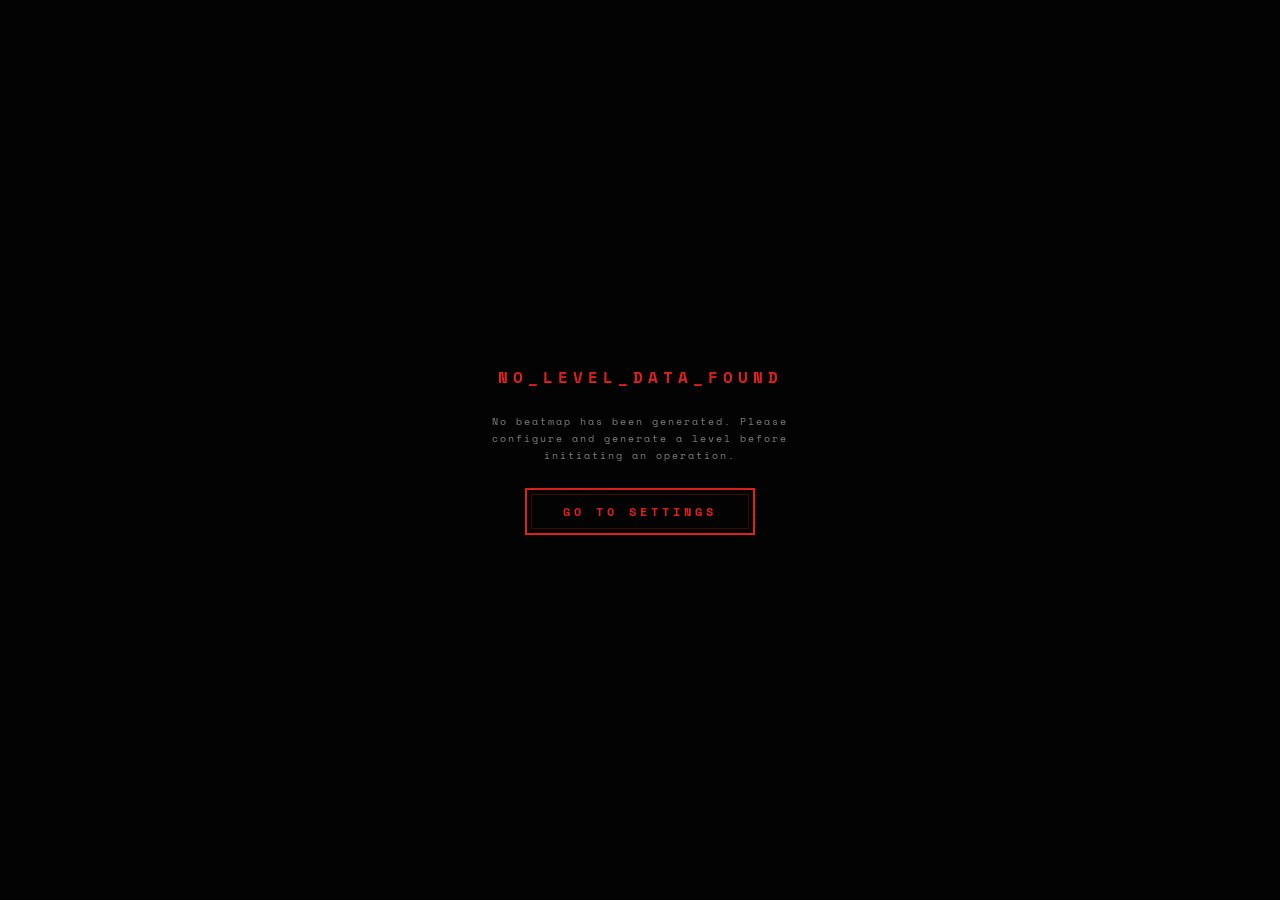
==== Twermove/titan_frontend/play.html @ 45fca47c "Add files via upload" ====
<!DOCTYPE html>
<html lang="en">
<head>
  <meta charset="UTF-8" />
  <meta name="viewport" content="width=device-width, initial-scale=1.0" />
  <title>Project Titan — Operation Active</title>
  <meta name="description" content="Project Titan: active operation. React to the incoming node sequence." />
  <link rel="stylesheet" href="static/style.css" />
  <style>
    /* ── Screen shake (CSS body animation) ── */
    @keyframes screenshake {
      0%,100% { transform: translate(0,0); }
      10%  { transform: translate(-5px, 2px);  }
      20%  { transform: translate( 4px,-4px);  }
      30%  { transform: translate(-4px, 3px);  }
      40%  { transform: translate( 5px,-2px);  }
      50%  { transform: translate(-3px, 4px);  }
      60%  { transform: translate( 4px,-3px);  }
      70%  { transform: translate(-3px, 2px);  }
      80%  { transform: translate( 3px,-4px);  }
      90%  { transform: translate(-2px, 3px);  }
    }
    body.shake { animation: screenshake 0.35s ease-out; }

    /* ── Red miss flash overlay ── */
    #missFlash {
      position: fixed; inset: 0; z-index: 9998;
      background: rgba(232,32,32,0);
      pointer-events: none;
      transition: background 0.04s linear;
    }
    #missFlash.active { background: rgba(232,32,32,0.52); }
  </style>
</head>
<body>

  <!-- ░░ GAME CANVAS ░░ -->
  <canvas id="gameCanvas" aria-label="Project Titan game canvas"></canvas>

  <!-- ░░ HUD OVERLAY ░░ -->
  <div class="hud" aria-hidden="true">
    <div class="hud-top">
      <span class="hud-timer" id="hudValue">VAL: --</span>
      <span class="hud-progress" id="hudProgress">0/0</span>
    </div>

    <!-- Balance Factor display -->
    <div class="hud-combo" id="hudBalance" style="opacity:1;">
      <div class="combo-num" id="balanceValue">0</div>
      <div class="combo-lbl">BALANCE FACTOR</div>
    </div>

    <!-- BFS Ping Cooldown -->
    <div class="hud-ping" id="hudPing" style="position: absolute; bottom: 80px; left: 28px; color: #fff; font-family: Space Mono; font-size: 10px; letter-spacing: 2px;">
      BFS PING: <span id="pingStatus" style="color: #00ff88;">READY [SPACE]</span>
    </div>
  </div>

  <!-- ░░ KEY INDICATORS ░░ -->
  <div class="hud-keys" aria-hidden="true">
    <div class="key-ind" id="key-a">A (ROTATE L)</div>
    <div class="key-ind" id="key-w" style="min-width:90px;">W (CLIMB)</div>
    <div class="key-ind" id="key-d">D (ROTATE R)</div>
  </div>

  <!-- ░░ VERDICT POP-UP ░░ -->
  <div id="verdictPopup" aria-live="assertive" aria-atomic="true"></div>

  <!-- ░░ NO-BEATMAP ERROR ░░ -->
  <div id="noBeatmap" role="alert">
    <h2>NO_LEVEL_DATA_FOUND</h2>
    <p>
      No beatmap has been generated. Please configure and generate a level
      before initiating an operation.
    </p>
    <a href="settings.html" class="btn" style="pointer-events:all;">GO TO SETTINGS</a>
  </div>

  <!-- ░░ RESULTS OVERLAY ░░ -->
  <div id="resultsOverlay" role="dialog" aria-modal="true" aria-label="Operation results">
    <div class="results-panel">

      <div class="result-status fail" id="resultStatus">SEQUENCE_FAILED</div>

      <div class="result-score-num" id="resultScore">0</div>
      <div class="result-score-lbl">OPERATION SCORE</div>

      <div class="result-stats">
        <div class="stat-box">
          <div class="stat-val" id="resultAccuracy">0%</div>
          <div class="stat-lbl">PATH ACCURACY</div>
        </div>
        <div class="stat-box">
          <div class="stat-val" id="resultHits">0</div>
          <div class="stat-lbl">NODES CLEARED</div>
        </div>
        <div class="stat-box">
          <div class="stat-val" id="resultMisses">0</div>
          <div class="stat-lbl">ERRORS</div>
        </div>
        <div class="stat-box">
          <div class="stat-val" id="resultCombo" style="color: #e82020; font-size: 14px;"></div>
          <div class="stat-lbl">DEATH CAUSE</div>
        </div>
      </div>

      <div class="result-actions">
        <button class="btn" id="retryBtn">RETRY</button>
        <a href="settings.html" class="btn btn-white btn-sm">RECONFIGURE</a>
        <a href="index.html"    class="btn btn-white btn-sm">MAIN TERMINAL</a>
      </div>

    </div>
  </div>

  <div id="missFlash" aria-hidden="true"></div>

  <script src="static/game.js"></script>
</body>
</html>
---- Twermove/titan_frontend/static/style.css ----
/*
 * style.css — Project Titan
 * Aesthetic: Vent Art / Glitch-Core / Brutalist
 */

@import url('https://fonts.googleapis.com/css2?family=Space+Mono:ital,wght@0,400;0,700;1,400&family=VT323&family=Orbitron:wght@400;700&family=Share+Tech+Mono&family=Major+Mono+Display&family=Courier+Prime:ital,wght@0,400;0,700;1,400&display=swap');

/* ── Emotion fonts (local) ── */

@font-face {
  font-family: 'MTO Getting Angry';
  src: url('MTO-Getting-Angry.ttf') format('truetype');
  font-weight: normal; font-style: normal; font-display: swap;
}

@font-face {
  font-family: 'Hundred Watt';
  src: url('TeddyUpdates_25.3.2019/000HundredWattiCiel-Regular.ttf') format('truetype');
  font-weight: normal; font-display: swap;
}
@font-face {
  font-family: 'Hundred Watt';
  src: url('TeddyUpdates_25.3.2019/000HundredWattiCiel-Bold.ttf') format('truetype');
  font-weight: bold; font-display: swap;
}

@font-face {
  font-family: 'MTO Grunge Sans';
  src: url('MTO Grunge Sans.ttf') format('truetype');
  font-weight: normal; font-display: swap;
}

/* Despair font — “scratched into a notebook in a panic” */
@font-face {
  font-family: 'Skippy Sharpi';
  src: url('TeddyUpdates_25.3.2019/000SkippySharpiCiel-Regular.ttf') format('truetype');
  font-weight: normal; font-style: normal; font-display: swap;
}

@font-face {
  font-family: 'Press Start 2P';
  src: url('[UEE] Press Start2P.ttf') format('truetype');
  font-weight: normal; font-display: swap;
}

@font-face {
  font-family: 'KillCrazy';
  src: url('[UEE] KillCrazy BB Regular .ttf') format('truetype');
  font-weight: normal; font-display: swap;
}

/* ════════════════════════════════════════════════
   DESIGN TOKENS
════════════════════════════════════════════════ */
:root {
  --bg:           #030303;
  --bg2:          #0c0c0c;
  --red:          #e82020;
  --red-bright:   #ff3535;
  --red-dim:      rgba(232, 32, 32, 0.12);
  --red-glow:     rgba(232, 32, 32, 0.45);
  --red-border:   rgba(232, 32, 32, 0.4);
  --white:        #f0f0f0;
  --white-dim:    rgba(240, 240, 240, 0.55);
  --orange:       #ff6b00;
  --blue:         #1a5fff;
  --green:        #00ff88;
  --yellow:       #ffe620;
  --font:           'Space Mono', 'Courier New', monospace;
  --font-angry:     'MTO Getting Angry', 'Space Mono', monospace;
  --font-envy:      'Hundred Watt', serif;
  --font-shame:     'MTO Grunge Sans', 'Space Mono', monospace;
  --font-despair:   'Skippy Sharpi', cursive, system-ui;
  --font-system:    'Press Start 2P', monospace;
  --font-rage:      'KillCrazy', sans-serif;
}

/* ════════════════════════════════════════════════
   GLOBAL RESET
════════════════════════════════════════════════ */
*, *::before, *::after {
  box-sizing: border-box;
  margin: 0;
  padding: 0;
}

html { height: 100%; scroll-behavior: smooth; }

body {
  background: var(--bg);
  color: var(--white);
  font-family: var(--font);
  height: 100%;
  overflow: hidden;
  -webkit-font-smoothing: antialiased;
}

/* Scrollable pages need this override */
body.scrollable { overflow-y: auto; }

/* ════════════════════════════════════════════════
   CRT SCAN LINE OVERLAY (always on top)
════════════════════════════════════════════════ */
body::after {
  content: '';
  position: fixed;
  inset: 0;
  z-index: 9000;
  pointer-events: none;
  background: repeating-linear-gradient(
    0deg,
    transparent 0px,
    transparent 2px,
    rgba(0, 0, 0, 0.07) 2px,
    rgba(0, 0, 0, 0.07) 4px
  );
}

/* ════════════════════════════════════════════════
   VENT ART BACKGROUND
════════════════════════════════════════════════ */
.vent-bg {
  position: fixed;
  inset: 0;
  pointer-events: none;
  z-index: 0;
  overflow: hidden;
}

/* Individual vent text spans — positioned + animated via JS */
.vt {
  position: absolute;
  /* font-family, font-size, letter-spacing set per-phrase by JS */
  line-height: 1.15;
  white-space: nowrap;
  color: var(--red);
  mix-blend-mode: difference;
  user-select: none;
  pointer-events: none;
  opacity: 0;                       /* starts invisible; JS drives fade */
  transition: opacity 0s;           /* overridden inline by JS timing  */
  will-change: opacity, transform;
}

/* ════════════════════════════════════════════════
   GLITCH ANIMATION
════════════════════════════════════════════════ */
@keyframes glitch-body {
  0%, 91%, 100% { transform: translate(0, 0) skew(0deg); }
  92%            { transform: translate(-4px, 1px) skew(-0.3deg); }
  93%            { transform: translate(4px, -1px) skew(0.3deg); }
  94%            { transform: translate(-2px, 2px); }
  95%            { transform: translate(0, 0); }
  97%            { transform: translate(3px, -2px) skew(-0.2deg); }
  98%            { transform: translate(-3px, 1px); }
  99%            { transform: translate(0, 0); }
}

@keyframes glitch-slice-a {
  0%, 91%, 100% { clip-path: inset(100% 0 0 0); opacity: 0; transform: translate(0); }
  92%  { clip-path: inset(20% 0 60% 0); transform: translate(-6px, 0); opacity: 0.9; }
  93%  { clip-path: inset(55% 0 30% 0); transform: translate(6px,  0); opacity: 0.8; }
  94%  { clip-path: inset(10% 0 80% 0); transform: translate(-4px, 0); opacity: 0.95; }
  95%  { clip-path: inset(100% 0 0 0);  opacity: 0; }
}

@keyframes glitch-slice-b {
  0%, 93%, 100% { clip-path: inset(100% 0 0 0); opacity: 0; transform: translate(0); }
  94%  { clip-path: inset(65% 0 10% 0); transform: translate(5px,  0); opacity: 0.7; color: #00ffff; }
  95%  { clip-path: inset(80% 0 5%  0); transform: translate(-5px, 0); opacity: 0.8; }
  96%  { clip-path: inset(100% 0 0 0); opacity: 0; }
}

.glitch {
  position: relative;
  display: inline-block;
  animation: glitch-body 9s infinite;
}

.glitch::before,
.glitch::after {
  content: attr(data-text);
  position: absolute;
  inset: 0;
  background: var(--bg);
  color: var(--red);
}

.glitch::before { animation: glitch-slice-a 9s infinite; }
.glitch::after  { animation: glitch-slice-b 9s infinite 0.15s; color: #00ffff; }

/* ════════════════════════════════════════════════
   BRUTALIST BUTTONS
════════════════════════════════════════════════ */
.btn {
  display: inline-flex;
  align-items: center;
  justify-content: center;
  padding: 13px 36px;
  background: transparent;
  color: var(--red);
  border: 2px solid var(--red);
  border-radius: 0;                /* strict brutalist — zero rounding */
  font-family: var(--font);
  font-size: 12px;
  font-weight: 700;
  letter-spacing: 4px;
  text-transform: uppercase;
  text-decoration: none;
  cursor: pointer;
  position: relative;
  transition: background 0s, color 0s, box-shadow 0.06s;
  user-select: none;
}

/* Inner inset border — brutalist detail */
.btn::before {
  content: '';
  position: absolute;
  inset: 4px;
  border: 1px solid currentColor;
  opacity: 0.25;
  pointer-events: none;
}

.btn:hover {
  background: var(--red);
  color: #000;
  box-shadow: 0 0 24px var(--red-glow), 0 0 50px var(--red-dim);
}

.btn:active { transform: translate(2px, 2px); box-shadow: none; }

.btn-white {
  color: var(--white);
  border-color: var(--white);
}
.btn-white:hover {
  background: var(--white);
  color: #000;
  box-shadow: 0 0 24px rgba(255,255,255,0.4);
}

.btn-sm {
  padding: 9px 22px;
  font-size: 10px;
  letter-spacing: 3px;
}

/* ════════════════════════════════════════════════
   ── INDEX PAGE ──────────────────────────────────
════════════════════════════════════════════════ */
.index-container {
  position: relative;
  z-index: 10;
  display: flex;
  flex-direction: column;
  align-items: center;
  justify-content: center;
  height: 100vh;
}

.index-eyebrow {
  font-size: 9px;
  letter-spacing: 9px;
  color: var(--red);
  opacity: 0.65;
  margin-bottom: 16px;
}

.index-title {
  font-size: clamp(52px, 9vw, 110px);
  font-weight: 700;
  letter-spacing: 14px;
  color: var(--white);
  text-shadow:
    0 0 20px var(--red-glow),
    0 0 60px var(--red-dim),
    0 0 120px rgba(232,32,32,0.06);
  line-height: 1;
  text-align: center;
}

.index-divider {
  width: min(440px, 90vw);
  height: 1px;
  background: linear-gradient(90deg, transparent, var(--red) 40%, var(--red) 60%, transparent);
  margin: 28px 0;
  opacity: 0.6;
}

.index-subtitle {
  font-size: 10px;
  letter-spacing: 5px;
  color: var(--red);
  opacity: 0.7;
  margin-bottom: 44px;
}

.btn-group {
  display: flex;
  gap: 18px;
  flex-wrap: wrap;
  justify-content: center;
}

.index-footer {
  position: fixed;
  bottom: 0;
  left: 0;
  right: 0;
  padding: 14px 28px;
  display: flex;
  justify-content: space-between;
  align-items: center;
  font-size: 8px;
  letter-spacing: 2.5px;
  color: rgba(232, 32, 32, 0.28);
  border-top: 1px solid rgba(232, 32, 32, 0.08);
  z-index: 10;
}

/* ════════════════════════════════════════════════
   ── SETTINGS PAGE ───────────────────────────────
════════════════════════════════════════════════ */
.settings-wrap {
  position: relative;
  z-index: 10;
  display: flex;
  flex-direction: column;
  align-items: center;
  justify-content: center;
  min-height: 100vh;
  padding: 48px 20px 80px;
}

.settings-panel {
  width: 100%;
  max-width: 620px;
  border: 1px solid var(--red-border);
  background: rgba(232, 32, 32, 0.025);
  padding: 44px 48px;
  position: relative;
}

.settings-panel::before {
  content: '';
  position: absolute;
  inset: 5px;
  border: 1px solid rgba(232, 32, 32, 0.12);
  pointer-events: none;
}

.settings-eyebrow {
  font-size: 8px;
  letter-spacing: 5px;
  color: var(--red);
  opacity: 0.5;
  margin-bottom: 8px;
}

.settings-title {
  font-size: 18px;
  letter-spacing: 6px;
  font-weight: 700;
  color: var(--white);
  margin-bottom: 36px;
  text-transform: uppercase;
}

.setting-row { margin-bottom: 30px; }

.setting-label {
  display: flex;
  justify-content: space-between;
  align-items: baseline;
  font-size: 10px;
  letter-spacing: 3px;
  color: var(--white-dim);
  text-transform: uppercase;
  margin-bottom: 10px;
}

.setting-val {
  font-size: 13px;
  font-weight: 700;
  color: var(--red);
}

.setting-desc {
  font-size: 8px;
  letter-spacing: 1.5px;
  color: rgba(240, 240, 240, 0.25);
  margin-top: 8px;
  line-height: 1.6;
}

/* Range slider — brutalist blade thumb */
input[type="range"] {
  -webkit-appearance: none;
  appearance: none;
  width: 100%;
  height: 2px;
  background: rgba(232,32,32,0.22);
  outline: none;
  cursor: pointer;
  border: none;
}
input[type="range"]::-webkit-slider-runnable-track {
  height: 2px;
  background: rgba(232,32,32,0.22);
  border-radius: 0;
}
input[type="range"]::-webkit-slider-thumb {
  -webkit-appearance: none;
  width: 4px;         /* narrow blade */
  height: 28px;       /* tall blade */
  background: var(--red);
  border-radius: 0;   /* zero: no softness */
  cursor: pointer;
  margin-top: -13px;  /* vertically center the blade on the thin track */
  transition: background 0.05s, box-shadow 0.05s;
}
input[type="range"]::-webkit-slider-thumb:hover {
  background: #000;
  box-shadow: 0 0 0 2px var(--red), 0 0 20px var(--red-glow);
}
input[type="range"]:focus::-webkit-slider-thumb {
  background: var(--white);
  box-shadow: 0 0 14px var(--red-glow);
}

/* ── Climax punch-in animation (“the jarring effect”) ── */
@keyframes climax-punch {
  0%   { opacity: 0; transform: scale(0.88); }
  7%   { opacity: 1; transform: scale(1.07); }
  16%  { transform: scale(0.97); }
  25%  { transform: scale(1.02); }
  100% { opacity: 1; transform: scale(1.00); }
}

.flash-phrase.climax-flash {
  animation: climax-punch 0.22s cubic-bezier(0.2, 0.6, 0.4, 1) forwards;
  transition: none !important; /* override JS-driven fade-in */
}

/* ── Backend status pulse (settings.html) ── */
@keyframes be-pulse {
  0%, 49% { opacity: 1;    }
  50%,100% { opacity: 0.1; }
}

#backendStatus.online  { color: #00ff00; animation: be-pulse 1.1s step-end infinite; }
#backendStatus.offline { color: var(--red); animation: none; }

/* Select */
select {
  width: 100%;
  background: transparent;
  border: 1px solid rgba(232, 32, 32, 0.4);
  color: var(--white);
  font-family: var(--font);
  font-size: 12px;
  padding: 11px 14px;
  letter-spacing: 2px;
  outline: none;
  cursor: pointer;
  -webkit-appearance: none;
  appearance: none;
  background-image: url("data:image/svg+xml,%3Csvg xmlns='http://www.w3.org/2000/svg' width='12' height='8' viewBox='0 0 12 8'%3E%3Cpath fill='%23e82020' d='M0 0l6 8 6-8z'/%3E%3C/svg%3E");
  background-repeat: no-repeat;
  background-position: right 14px center;
}
select:focus { border-color: var(--red); box-shadow: 0 0 12px var(--red-dim); }
select option { background: #0a0a0a; color: var(--white); }

/* Number input */
input[type="number"] {
  width: 100%;
  background: transparent;
  border: 1px solid rgba(232, 32, 32, 0.4);
  color: var(--white);
  font-family: var(--font);
  font-size: 12px;
  padding: 11px 14px;
  letter-spacing: 2px;
  outline: none;
}
input[type="number"]:focus { border-color: var(--red); box-shadow: 0 0 12px var(--red-dim); }
input[type="number"]::-webkit-inner-spin-button { display: none; }

.settings-hr {
  border: none;
  border-top: 1px solid rgba(232, 32, 32, 0.15);
  margin: 12px 0 30px;
}

.settings-actions {
  display: flex;
  gap: 14px;
  flex-wrap: wrap;
  margin-top: 36px;
}

/* Status bar */
.status-bar {
  position: fixed;
  bottom: 0;
  left: 0;
  right: 0;
  background: rgba(0,0,0,0.8);
  border-top: 1px solid rgba(232, 32, 32, 0.15);
  padding: 10px 28px;
  font-size: 9px;
  letter-spacing: 2px;
  color: rgba(232, 32, 32, 0.4);
  display: flex;
  justify-content: space-between;
  z-index: 50;
}

#statusMsg { color: var(--red); opacity: 0.7; }

/* ════════════════════════════════════════════════
   ── PLAY PAGE ───────────────────────────────────
════════════════════════════════════════════════ */
#gameCanvas {
  display: block;
  position: fixed;
  inset: 0;
  width: 100%;
  height: 100%;
  image-rendering: pixelated;
}

/* HUD — overlaid above canvas, pointer-events: none */
.hud {
  position: fixed;
  inset: 0;
  pointer-events: none;
  z-index: 100;
  display: flex;
  flex-direction: column;
}

.hud-top {
  display: flex;
  justify-content: space-between;
  padding: 14px 22px 0;
  font-size: 10px;
  letter-spacing: 3px;
  color: rgba(232, 32, 32, 0.55);
}

.hud-combo {
  position: absolute;
  top: 50%;
  left: 28px;
  transform: translateY(-50%);
  text-align: center;
  transition: opacity 0.3s;
}

.combo-num {
  font-size: 52px;
  font-weight: 700;
  color: var(--red);
  line-height: 1;
  text-shadow: 0 0 20px var(--red-glow);
}

.combo-lbl {
  font-size: 8px;
  letter-spacing: 3px;
  color: rgba(232,32,32,0.5);
  margin-top: 2px;
}

/* Key indicator row at bottom */
.hud-keys {
  position: fixed;
  bottom: 22px;
  left: 50%;
  transform: translateX(-50%);
  display: flex;
  gap: 10px;
  pointer-events: none;
  z-index: 110;
}

.key-ind {
  min-width: 54px;
  height: 38px;
  border: 2px solid rgba(232, 32, 32, 0.28);
  display: flex;
  align-items: center;
  justify-content: center;
  font-size: 10px;
  letter-spacing: 2px;
  color: rgba(232, 32, 32, 0.38);
  transition: border-color 0.08s, color 0.08s, box-shadow 0.08s;
  padding: 0 12px;
}

.key-ind.active {
  border-color: var(--red-bright);
  color: var(--red-bright);
  box-shadow: 0 0 18px var(--red-glow), inset 0 0 10px var(--red-dim);
}

/* Verdict pop-up */
#verdictPopup {
  position: fixed;
  top: 42%;
  left: 50%;
  transform: translate(-50%, -50%);
  font-size: 22px;
  font-weight: 700;
  letter-spacing: 7px;
  pointer-events: none;
  z-index: 200;
  opacity: 0;
  text-align: center;
  transition: opacity 0.05s;
}

/* No-beatmap error screen */
#noBeatmap {
  display: none;
  position: fixed;
  inset: 0;
  background: var(--bg);
  z-index: 600;
  flex-direction: column;
  align-items: center;
  justify-content: center;
  gap: 24px;
  text-align: center;
}

#noBeatmap h2 {
  font-size: 16px;
  letter-spacing: 5px;
  color: var(--red);
}

#noBeatmap p {
  font-size: 10px;
  letter-spacing: 2px;
  color: var(--white-dim);
  max-width: 360px;
  line-height: 1.7;
}

/* ════════════════════════════════════════════════
   RESULTS OVERLAY
════════════════════════════════════════════════ */
#resultsOverlay {
  display: none;
  position: fixed;
  inset: 0;
  background: rgba(0, 0, 0, 0.93);
  z-index: 500;
  flex-direction: column;
  align-items: center;
  justify-content: center;
}

.results-panel {
  border: 2px solid var(--red-border);
  padding: 52px 60px;
  max-width: 520px;
  width: 90%;
  position: relative;
  text-align: center;
  background: rgba(232,32,32,0.025);
}

.results-panel::before {
  content: '';
  position: absolute;
  inset: 7px;
  border: 1px solid rgba(232, 32, 32, 0.14);
  pointer-events: none;
}

.result-status {
  font-size: 14px;
  font-weight: 700;
  letter-spacing: 6px;
  margin-bottom: 28px;
  text-transform: uppercase;
}

.result-status.success { color: var(--green); text-shadow: 0 0 20px rgba(0,255,136,0.4); }
.result-status.fail    { color: var(--red);   text-shadow: 0 0 20px var(--red-glow); }

.result-score-num {
  font-size: 80px;
  font-weight: 700;
  color: var(--white);
  line-height: 1;
  margin-bottom: 4px;
  text-shadow: 0 0 30px var(--red-glow);
}

.result-score-lbl {
  font-size: 8px;
  letter-spacing: 5px;
  color: var(--red);
  opacity: 0.6;
  margin-bottom: 36px;
}

.result-stats {
  display: grid;
  grid-template-columns: repeat(4, 1fr);
  gap: 10px;
  margin-bottom: 40px;
}

.stat-box {
  border: 1px solid rgba(232,32,32,0.25);
  padding: 14px 8px;
}

.stat-val {
  font-size: 26px;
  font-weight: 700;
  color: var(--white);
  line-height: 1;
}

.stat-lbl {
  font-size: 7px;
  letter-spacing: 2px;
  color: var(--red);
  opacity: 0.6;
  margin-top: 6px;
}

.result-actions {
  display: flex;
  gap: 14px;
  justify-content: center;
  flex-wrap: wrap;
}

/* ════════════════════════════════════════════════
   UTILITY
════════════════════════════════════════════════ */
.sr-only {
  position: absolute;
  width: 1px; height: 1px;
  overflow: hidden;
  clip: rect(0,0,0,0);
}

/* Blinking cursor decoration */
@keyframes blink {
  50% { opacity: 0; }
}
.cursor::after {
  content: '█';
  animation: blink 1s step-end infinite;
  color: var(--red);
  margin-left: 2px;
}

/* Typewriter-style progress line at very top of page */
.top-line {
  position: fixed;
  top: 0;
  left: 0;
  height: 2px;
  background: var(--red);
  z-index: 8999;
  transition: width 0.3s;
  box-shadow: 0 0 8px var(--red-glow);
}
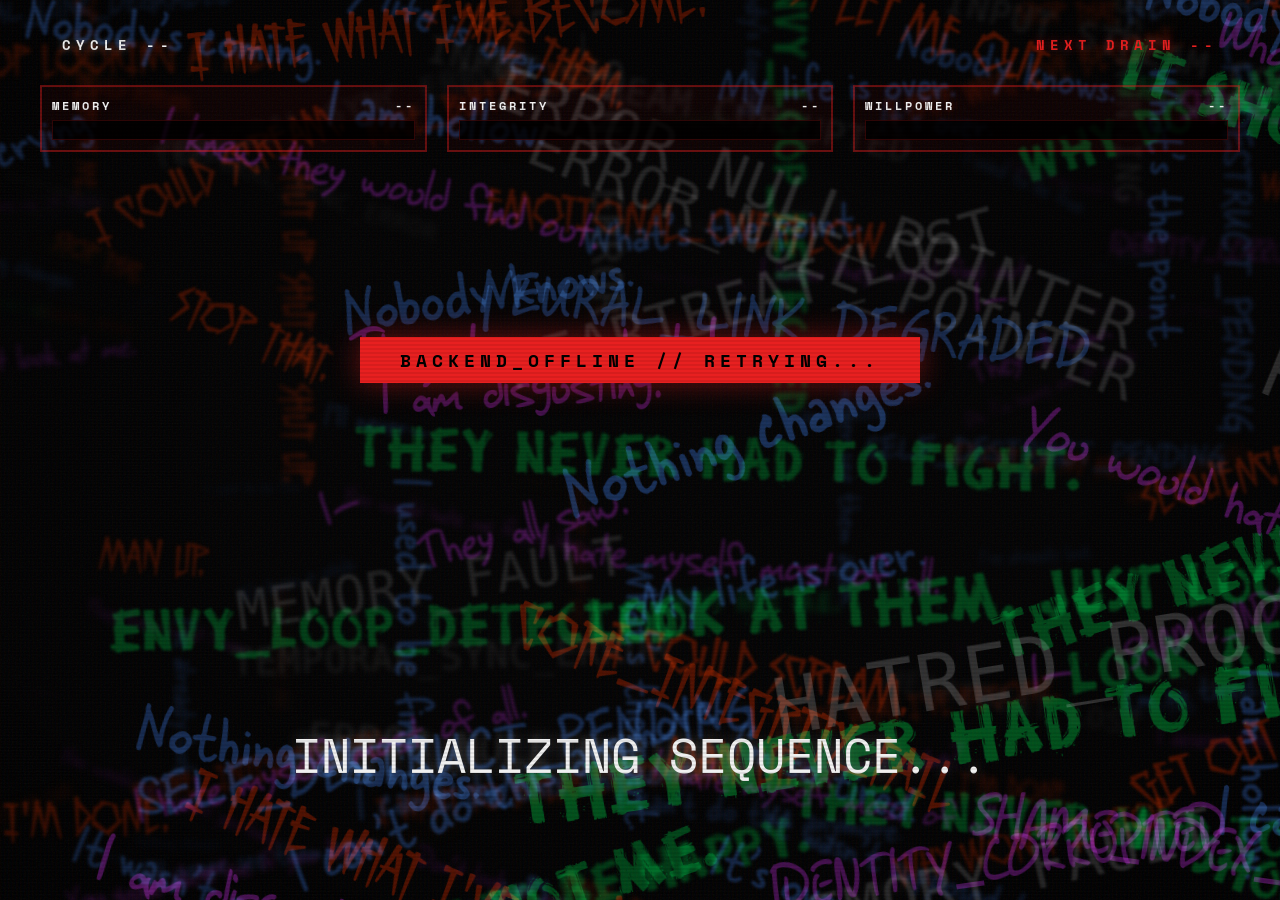
==== commit 36ddbd6e: "Add files via upload" ====
--- a/Twermove/titan_frontend/play.html
+++ b/Twermove/titan_frontend/play.html
@@ -1,120 +1,120 @@
 <!DOCTYPE html>
 <html lang="en">
 <head>
-  <meta charset="UTF-8" />
-  <meta name="viewport" content="width=device-width, initial-scale=1.0" />
-  <title>Project Titan — Operation Active</title>
-  <meta name="description" content="Project Titan: active operation. React to the incoming node sequence." />
+  <meta charset="UTF-8">
+  <meta name="viewport" content="width=device-width, initial-scale=1.0">
+  <title>Project Titan — TERMINAL ATTRITION</title>
   <link rel="stylesheet" href="static/style.css" />
-  <style>
-    /* ── Screen shake (CSS body animation) ── */
-    @keyframes screenshake {
-      0%,100% { transform: translate(0,0); }
-      10%  { transform: translate(-5px, 2px);  }
-      20%  { transform: translate( 4px,-4px);  }
-      30%  { transform: translate(-4px, 3px);  }
-      40%  { transform: translate( 5px,-2px);  }
-      50%  { transform: translate(-3px, 4px);  }
-      60%  { transform: translate( 4px,-3px);  }
-      70%  { transform: translate(-3px, 2px);  }
-      80%  { transform: translate( 3px,-4px);  }
-      90%  { transform: translate(-2px, 3px);  }
-    }
-    body.shake { animation: screenshake 0.35s ease-out; }
-
-    /* ── Red miss flash overlay ── */
-    #missFlash {
-      position: fixed; inset: 0; z-index: 9998;
-      background: rgba(232,32,32,0);
-      pointer-events: none;
-      transition: background 0.04s linear;
-    }
-    #missFlash.active { background: rgba(232,32,32,0.52); }
-  </style>
 </head>
 <body>
 
-  <!-- ░░ GAME CANVAS ░░ -->
-  <canvas id="gameCanvas" aria-label="Project Titan game canvas"></canvas>
+  <!-- Atmosphere Layers -->
+  <div class="vent-bg" id="ventBg" aria-hidden="true"></div>
+  <div class="vignette" aria-hidden="true"></div>
+  <div class="system-tear-slice" aria-hidden="true"></div>
+  
+  <svg style="display:none;" aria-hidden="true">
+    <filter id="titan-static" x="0%" y="0%" width="100%" height="100%">
+      <feTurbulence type="fractalNoise" baseFrequency="0.72" numOctaves="4" stitchTiles="stitch"/>
+    </filter>
+  </svg>
+  <div class="static-noise" aria-hidden="true"></div>
+  <div class="crt-scanlines" aria-hidden="true"></div>
+  <div id="chaos-container" aria-hidden="true"></div>
 
-  <!-- ░░ HUD OVERLAY ░░ -->
-  <div class="hud" aria-hidden="true">
+  <!-- Main Game UI -->
+  <div class="game-hud">
     <div class="hud-top">
-      <span class="hud-timer" id="hudValue">VAL: --</span>
-      <span class="hud-progress" id="hudProgress">0/0</span>
+      <div id="cycleLabel">CYCLE --</div>
+      <div id="drainLabel" class="drain-warning">NEXT DRAIN --</div>
     </div>
 
-    <!-- Balance Factor display -->
-    <div class="hud-combo" id="hudBalance" style="opacity:1;">
-      <div class="combo-num" id="balanceValue">0</div>
-      <div class="combo-lbl">BALANCE FACTOR</div>
+    <!-- Stats -->
+    <div class="stat-container">
+      <div class="stat-bar" id="bar-memory">
+        <div class="stat-header">
+          <span class="stat-label">MEMORY</span>
+          <span class="stat-readout">--</span>
+        </div>
+        <div class="stat-track">
+          <div class="stat-fill"></div>
+        </div>
+      </div>
+      
+      <div class="stat-bar" id="bar-integrity">
+        <div class="stat-header">
+          <span class="stat-label">INTEGRITY</span>
+          <span class="stat-readout">--</span>
+        </div>
+        <div class="stat-track">
+          <div class="stat-fill"></div>
+        </div>
+      </div>
+      
+      <div class="stat-bar" id="bar-willpower">
+        <div class="stat-header">
+          <span class="stat-label">WILLPOWER</span>
+          <span class="stat-readout">--</span>
+        </div>
+        <div class="stat-track">
+          <div class="stat-fill"></div>
+        </div>
+      </div>
     </div>
 
-    <!-- BFS Ping Cooldown -->
-    <div class="hud-ping" id="hudPing" style="position: absolute; bottom: 80px; left: 28px; color: #fff; font-family: Space Mono; font-size: 10px; letter-spacing: 2px;">
-      BFS PING: <span id="pingStatus" style="color: #00ff88;">READY [SPACE]</span>
+    <!-- Event Panel -->
+    <div id="eventPanel" class="event-panel">
+      <!-- Error banner for network failures -->
+      <div id="errorBanner" style="display: none;" class="error-banner"></div>
+      
+      <!-- Willpower Override Banner -->
+      <div id="overrideBanner" style="display: none;" class="override-banner">CHOICE_OVERRIDDEN // WILL_UNAVAILABLE</div>
+      
+      <div id="eventText" class="event-text">INITIALIZING SEQUENCE...</div>
+      <div id="choiceRow" class="choice-row">
+        <!-- Buttons injected by game.js -->
+      </div>
     </div>
   </div>
 
-  <!-- ░░ KEY INDICATORS ░░ -->
-  <div class="hud-keys" aria-hidden="true">
-    <div class="key-ind" id="key-a">A (ROTATE L)</div>
-    <div class="key-ind" id="key-w" style="min-width:90px;">W (CLIMB)</div>
-    <div class="key-ind" id="key-d">D (ROTATE R)</div>
-  </div>
-
-  <!-- ░░ VERDICT POP-UP ░░ -->
-  <div id="verdictPopup" aria-live="assertive" aria-atomic="true"></div>
-
-  <!-- ░░ NO-BEATMAP ERROR ░░ -->
-  <div id="noBeatmap" role="alert">
-    <h2>NO_LEVEL_DATA_FOUND</h2>
-    <p>
-      No beatmap has been generated. Please configure and generate a level
-      before initiating an operation.
-    </p>
-    <a href="settings.html" class="btn" style="pointer-events:all;">GO TO SETTINGS</a>
-  </div>
-
-  <!-- ░░ RESULTS OVERLAY ░░ -->
-  <div id="resultsOverlay" role="dialog" aria-modal="true" aria-label="Operation results">
+  <!-- Results Overlay (Repurposed) -->
+  <div id="resultsOverlay">
     <div class="results-panel">
-
-      <div class="result-status fail" id="resultStatus">SEQUENCE_FAILED</div>
-
-      <div class="result-score-num" id="resultScore">0</div>
-      <div class="result-score-lbl">OPERATION SCORE</div>
+      <div id="resultStatus" class="result-status">SYSTEM COLLAPSE</div>
+      
+      <div class="result-score-lbl">CYCLES SURVIVED</div>
+      <div id="resultScore" class="result-score-num">--</div>
+      <div id="resultBest" class="result-score-lbl" style="margin-top: -30px; margin-bottom: 30px;">BEST: --</div>
+      
+      <div class="result-score-lbl">CAUSE OF FAILURE</div>
+      <div id="resultCause" class="result-cause" style="color:var(--red); font-size:14px; font-weight:700; margin-top:-20px; margin-bottom:30px;">--</div>
 
       <div class="result-stats">
-        <div class="stat-box">
-          <div class="stat-val" id="resultAccuracy">0%</div>
-          <div class="stat-lbl">PATH ACCURACY</div>
-        </div>
-        <div class="stat-box">
-          <div class="stat-val" id="resultHits">0</div>
-          <div class="stat-lbl">NODES CLEARED</div>
-        </div>
-        <div class="stat-box">
-          <div class="stat-val" id="resultMisses">0</div>
-          <div class="stat-lbl">ERRORS</div>
-        </div>
-        <div class="stat-box">
-          <div class="stat-val" id="resultCombo" style="color: #e82020; font-size: 14px;"></div>
-          <div class="stat-lbl">DEATH CAUSE</div>
-        </div>
+        <div class="stat-box"><div class="stat-val" id="finalMem">--</div><div class="stat-lbl">MEM</div></div>
+        <div class="stat-box"><div class="stat-val" id="finalInt">--</div><div class="stat-lbl">INT</div></div>
+        <div class="stat-box"><div class="stat-val" id="finalWill">--</div><div class="stat-lbl">WILL</div></div>
       </div>
 
       <div class="result-actions">
-        <button class="btn" id="retryBtn">RETRY</button>
-        <a href="settings.html" class="btn btn-white btn-sm">RECONFIGURE</a>
-        <a href="index.html"    class="btn btn-white btn-sm">MAIN TERMINAL</a>
+        <button class="btn btn-white" id="btnRetry">REBOOT_SEQUENCE</button>
+        <button class="btn" id="btnMenu">MAIN_TERMINAL</button>
       </div>
-
     </div>
   </div>
 
-  <div id="missFlash" aria-hidden="true"></div>
-
-  <script src="static/game.js"></script>
+  <script src="static/atmosphere.js"></script>
+  <script type="module">
+    import { TerminalGame } from './static/game.js';
+    TerminalGame.init();
+    
+    document.getElementById('btnRetry').addEventListener('click', () => {
+      sessionStorage.removeItem('titan_run_id');
+      window.location.reload();
+    });
+    
+    document.getElementById('btnMenu').addEventListener('click', () => {
+      window.location.href = '/';
+    });
+  </script>
 </body>
 </html>
--- a/Twermove/titan_frontend/static/style.css
+++ b/Twermove/titan_frontend/static/style.css
@@ -1,780 +1,1313 @@
-/*
- * style.css — Project Titan
- * Aesthetic: Vent Art / Glitch-Core / Brutalist
- */
-
-@import url('https://fonts.googleapis.com/css2?family=Space+Mono:ital,wght@0,400;0,700;1,400&family=VT323&family=Orbitron:wght@400;700&family=Share+Tech+Mono&family=Major+Mono+Display&family=Courier+Prime:ital,wght@0,400;0,700;1,400&display=swap');
-
-/* ── Emotion fonts (local) ── */
-
-@font-face {
-  font-family: 'MTO Getting Angry';
-  src: url('MTO-Getting-Angry.ttf') format('truetype');
-  font-weight: normal; font-style: normal; font-display: swap;
-}
-
-@font-face {
-  font-family: 'Hundred Watt';
-  src: url('TeddyUpdates_25.3.2019/000HundredWattiCiel-Regular.ttf') format('truetype');
-  font-weight: normal; font-display: swap;
-}
-@font-face {
-  font-family: 'Hundred Watt';
-  src: url('TeddyUpdates_25.3.2019/000HundredWattiCiel-Bold.ttf') format('truetype');
-  font-weight: bold; font-display: swap;
-}
-
-@font-face {
-  font-family: 'MTO Grunge Sans';
-  src: url('MTO Grunge Sans.ttf') format('truetype');
-  font-weight: normal; font-display: swap;
-}
-
-/* Despair font — “scratched into a notebook in a panic” */
-@font-face {
-  font-family: 'Skippy Sharpi';
-  src: url('TeddyUpdates_25.3.2019/000SkippySharpiCiel-Regular.ttf') format('truetype');
-  font-weight: normal; font-style: normal; font-display: swap;
-}
-
-@font-face {
-  font-family: 'Press Start 2P';
-  src: url('[UEE] Press Start2P.ttf') format('truetype');
-  font-weight: normal; font-display: swap;
-}
-
-@font-face {
-  font-family: 'KillCrazy';
-  src: url('[UEE] KillCrazy BB Regular .ttf') format('truetype');
-  font-weight: normal; font-display: swap;
-}
-
-/* ════════════════════════════════════════════════
-   DESIGN TOKENS
-════════════════════════════════════════════════ */
-:root {
-  --bg:           #030303;
-  --bg2:          #0c0c0c;
-  --red:          #e82020;
-  --red-bright:   #ff3535;
-  --red-dim:      rgba(232, 32, 32, 0.12);
-  --red-glow:     rgba(232, 32, 32, 0.45);
-  --red-border:   rgba(232, 32, 32, 0.4);
-  --white:        #f0f0f0;
-  --white-dim:    rgba(240, 240, 240, 0.55);
-  --orange:       #ff6b00;
-  --blue:         #1a5fff;
-  --green:        #00ff88;
-  --yellow:       #ffe620;
-  --font:           'Space Mono', 'Courier New', monospace;
-  --font-angry:     'MTO Getting Angry', 'Space Mono', monospace;
-  --font-envy:      'Hundred Watt', serif;
-  --font-shame:     'MTO Grunge Sans', 'Space Mono', monospace;
-  --font-despair:   'Skippy Sharpi', cursive, system-ui;
-  --font-system:    'Press Start 2P', monospace;
-  --font-rage:      'KillCrazy', sans-serif;
-}
-
-/* ════════════════════════════════════════════════
-   GLOBAL RESET
-════════════════════════════════════════════════ */
-*, *::before, *::after {
-  box-sizing: border-box;
-  margin: 0;
-  padding: 0;
-}
-
-html { height: 100%; scroll-behavior: smooth; }
-
-body {
-  background: var(--bg);
-  color: var(--white);
-  font-family: var(--font);
-  height: 100%;
-  overflow: hidden;
-  -webkit-font-smoothing: antialiased;
-}
-
-/* Scrollable pages need this override */
-body.scrollable { overflow-y: auto; }
-
-/* ════════════════════════════════════════════════
-   CRT SCAN LINE OVERLAY (always on top)
-════════════════════════════════════════════════ */
-body::after {
-  content: '';
-  position: fixed;
-  inset: 0;
-  z-index: 9000;
-  pointer-events: none;
-  background: repeating-linear-gradient(
-    0deg,
-    transparent 0px,
-    transparent 2px,
-    rgba(0, 0, 0, 0.07) 2px,
-    rgba(0, 0, 0, 0.07) 4px
-  );
-}
-
-/* ════════════════════════════════════════════════
-   VENT ART BACKGROUND
-════════════════════════════════════════════════ */
-.vent-bg {
-  position: fixed;
-  inset: 0;
-  pointer-events: none;
-  z-index: 0;
-  overflow: hidden;
-}
-
-/* Individual vent text spans — positioned + animated via JS */
-.vt {
-  position: absolute;
-  /* font-family, font-size, letter-spacing set per-phrase by JS */
-  line-height: 1.15;
-  white-space: nowrap;
-  color: var(--red);
-  mix-blend-mode: difference;
-  user-select: none;
-  pointer-events: none;
-  opacity: 0;                       /* starts invisible; JS drives fade */
-  transition: opacity 0s;           /* overridden inline by JS timing  */
-  will-change: opacity, transform;
-}
-
-/* ════════════════════════════════════════════════
-   GLITCH ANIMATION
-════════════════════════════════════════════════ */
-@keyframes glitch-body {
-  0%, 91%, 100% { transform: translate(0, 0) skew(0deg); }
-  92%            { transform: translate(-4px, 1px) skew(-0.3deg); }
-  93%            { transform: translate(4px, -1px) skew(0.3deg); }
-  94%            { transform: translate(-2px, 2px); }
-  95%            { transform: translate(0, 0); }
-  97%            { transform: translate(3px, -2px) skew(-0.2deg); }
-  98%            { transform: translate(-3px, 1px); }
-  99%            { transform: translate(0, 0); }
-}
-
-@keyframes glitch-slice-a {
-  0%, 91%, 100% { clip-path: inset(100% 0 0 0); opacity: 0; transform: translate(0); }
-  92%  { clip-path: inset(20% 0 60% 0); transform: translate(-6px, 0); opacity: 0.9; }
-  93%  { clip-path: inset(55% 0 30% 0); transform: translate(6px,  0); opacity: 0.8; }
-  94%  { clip-path: inset(10% 0 80% 0); transform: translate(-4px, 0); opacity: 0.95; }
-  95%  { clip-path: inset(100% 0 0 0);  opacity: 0; }
-}
-
-@keyframes glitch-slice-b {
-  0%, 93%, 100% { clip-path: inset(100% 0 0 0); opacity: 0; transform: translate(0); }
-  94%  { clip-path: inset(65% 0 10% 0); transform: translate(5px,  0); opacity: 0.7; color: #00ffff; }
-  95%  { clip-path: inset(80% 0 5%  0); transform: translate(-5px, 0); opacity: 0.8; }
-  96%  { clip-path: inset(100% 0 0 0); opacity: 0; }
-}
-
-.glitch {
-  position: relative;
-  display: inline-block;
-  animation: glitch-body 9s infinite;
-}
-
-.glitch::before,
-.glitch::after {
-  content: attr(data-text);
-  position: absolute;
-  inset: 0;
-  background: var(--bg);
-  color: var(--red);
-}
-
-.glitch::before { animation: glitch-slice-a 9s infinite; }
-.glitch::after  { animation: glitch-slice-b 9s infinite 0.15s; color: #00ffff; }
-
-/* ════════════════════════════════════════════════
-   BRUTALIST BUTTONS
-════════════════════════════════════════════════ */
-.btn {
-  display: inline-flex;
-  align-items: center;
-  justify-content: center;
-  padding: 13px 36px;
-  background: transparent;
-  color: var(--red);
-  border: 2px solid var(--red);
-  border-radius: 0;                /* strict brutalist — zero rounding */
-  font-family: var(--font);
-  font-size: 12px;
-  font-weight: 700;
-  letter-spacing: 4px;
-  text-transform: uppercase;
-  text-decoration: none;
-  cursor: pointer;
-  position: relative;
-  transition: background 0s, color 0s, box-shadow 0.06s;
-  user-select: none;
-}
-
-/* Inner inset border — brutalist detail */
-.btn::before {
-  content: '';
-  position: absolute;
-  inset: 4px;
-  border: 1px solid currentColor;
-  opacity: 0.25;
-  pointer-events: none;
-}
-
-.btn:hover {
-  background: var(--red);
-  color: #000;
-  box-shadow: 0 0 24px var(--red-glow), 0 0 50px var(--red-dim);
-}
-
-.btn:active { transform: translate(2px, 2px); box-shadow: none; }
-
-.btn-white {
-  color: var(--white);
-  border-color: var(--white);
-}
-.btn-white:hover {
-  background: var(--white);
-  color: #000;
-  box-shadow: 0 0 24px rgba(255,255,255,0.4);
-}
-
-.btn-sm {
-  padding: 9px 22px;
-  font-size: 10px;
-  letter-spacing: 3px;
-}
-
-/* ════════════════════════════════════════════════
-   ── INDEX PAGE ──────────────────────────────────
-════════════════════════════════════════════════ */
-.index-container {
-  position: relative;
-  z-index: 10;
-  display: flex;
-  flex-direction: column;
-  align-items: center;
-  justify-content: center;
-  height: 100vh;
-}
-
-.index-eyebrow {
-  font-size: 9px;
-  letter-spacing: 9px;
-  color: var(--red);
-  opacity: 0.65;
-  margin-bottom: 16px;
-}
-
-.index-title {
-  font-size: clamp(52px, 9vw, 110px);
-  font-weight: 700;
-  letter-spacing: 14px;
-  color: var(--white);
-  text-shadow:
-    0 0 20px var(--red-glow),
-    0 0 60px var(--red-dim),
-    0 0 120px rgba(232,32,32,0.06);
-  line-height: 1;
-  text-align: center;
-}
-
-.index-divider {
-  width: min(440px, 90vw);
-  height: 1px;
-  background: linear-gradient(90deg, transparent, var(--red) 40%, var(--red) 60%, transparent);
-  margin: 28px 0;
-  opacity: 0.6;
-}
-
-.index-subtitle {
-  font-size: 10px;
-  letter-spacing: 5px;
-  color: var(--red);
-  opacity: 0.7;
-  margin-bottom: 44px;
-}
-
-.btn-group {
-  display: flex;
-  gap: 18px;
-  flex-wrap: wrap;
-  justify-content: center;
-}
-
-.index-footer {
-  position: fixed;
-  bottom: 0;
-  left: 0;
-  right: 0;
-  padding: 14px 28px;
-  display: flex;
-  justify-content: space-between;
-  align-items: center;
-  font-size: 8px;
-  letter-spacing: 2.5px;
-  color: rgba(232, 32, 32, 0.28);
-  border-top: 1px solid rgba(232, 32, 32, 0.08);
-  z-index: 10;
-}
-
-/* ════════════════════════════════════════════════
-   ── SETTINGS PAGE ───────────────────────────────
-════════════════════════════════════════════════ */
-.settings-wrap {
-  position: relative;
-  z-index: 10;
-  display: flex;
-  flex-direction: column;
-  align-items: center;
-  justify-content: center;
-  min-height: 100vh;
-  padding: 48px 20px 80px;
-}
-
-.settings-panel {
-  width: 100%;
-  max-width: 620px;
-  border: 1px solid var(--red-border);
-  background: rgba(232, 32, 32, 0.025);
-  padding: 44px 48px;
-  position: relative;
-}
-
-.settings-panel::before {
-  content: '';
-  position: absolute;
-  inset: 5px;
-  border: 1px solid rgba(232, 32, 32, 0.12);
-  pointer-events: none;
-}
-
-.settings-eyebrow {
-  font-size: 8px;
-  letter-spacing: 5px;
-  color: var(--red);
-  opacity: 0.5;
-  margin-bottom: 8px;
-}
-
-.settings-title {
-  font-size: 18px;
-  letter-spacing: 6px;
-  font-weight: 700;
-  color: var(--white);
-  margin-bottom: 36px;
-  text-transform: uppercase;
-}
-
-.setting-row { margin-bottom: 30px; }
-
-.setting-label {
-  display: flex;
-  justify-content: space-between;
-  align-items: baseline;
-  font-size: 10px;
-  letter-spacing: 3px;
-  color: var(--white-dim);
-  text-transform: uppercase;
-  margin-bottom: 10px;
-}
-
-.setting-val {
-  font-size: 13px;
-  font-weight: 700;
-  color: var(--red);
-}
-
-.setting-desc {
-  font-size: 8px;
-  letter-spacing: 1.5px;
-  color: rgba(240, 240, 240, 0.25);
-  margin-top: 8px;
-  line-height: 1.6;
-}
-
-/* Range slider — brutalist blade thumb */
-input[type="range"] {
-  -webkit-appearance: none;
-  appearance: none;
-  width: 100%;
-  height: 2px;
-  background: rgba(232,32,32,0.22);
-  outline: none;
-  cursor: pointer;
-  border: none;
-}
-input[type="range"]::-webkit-slider-runnable-track {
-  height: 2px;
-  background: rgba(232,32,32,0.22);
-  border-radius: 0;
-}
-input[type="range"]::-webkit-slider-thumb {
-  -webkit-appearance: none;
-  width: 4px;         /* narrow blade */
-  height: 28px;       /* tall blade */
-  background: var(--red);
-  border-radius: 0;   /* zero: no softness */
-  cursor: pointer;
-  margin-top: -13px;  /* vertically center the blade on the thin track */
-  transition: background 0.05s, box-shadow 0.05s;
-}
-input[type="range"]::-webkit-slider-thumb:hover {
-  background: #000;
-  box-shadow: 0 0 0 2px var(--red), 0 0 20px var(--red-glow);
-}
-input[type="range"]:focus::-webkit-slider-thumb {
-  background: var(--white);
-  box-shadow: 0 0 14px var(--red-glow);
-}
-
-/* ── Climax punch-in animation (“the jarring effect”) ── */
-@keyframes climax-punch {
-  0%   { opacity: 0; transform: scale(0.88); }
-  7%   { opacity: 1; transform: scale(1.07); }
-  16%  { transform: scale(0.97); }
-  25%  { transform: scale(1.02); }
-  100% { opacity: 1; transform: scale(1.00); }
-}
-
-.flash-phrase.climax-flash {
-  animation: climax-punch 0.22s cubic-bezier(0.2, 0.6, 0.4, 1) forwards;
-  transition: none !important; /* override JS-driven fade-in */
-}
-
-/* ── Backend status pulse (settings.html) ── */
-@keyframes be-pulse {
-  0%, 49% { opacity: 1;    }
-  50%,100% { opacity: 0.1; }
-}
-
-#backendStatus.online  { color: #00ff00; animation: be-pulse 1.1s step-end infinite; }
-#backendStatus.offline { color: var(--red); animation: none; }
-
-/* Select */
-select {
-  width: 100%;
-  background: transparent;
-  border: 1px solid rgba(232, 32, 32, 0.4);
-  color: var(--white);
-  font-family: var(--font);
-  font-size: 12px;
-  padding: 11px 14px;
-  letter-spacing: 2px;
-  outline: none;
-  cursor: pointer;
-  -webkit-appearance: none;
-  appearance: none;
-  background-image: url("data:image/svg+xml,%3Csvg xmlns='http://www.w3.org/2000/svg' width='12' height='8' viewBox='0 0 12 8'%3E%3Cpath fill='%23e82020' d='M0 0l6 8 6-8z'/%3E%3C/svg%3E");
-  background-repeat: no-repeat;
-  background-position: right 14px center;
-}
-select:focus { border-color: var(--red); box-shadow: 0 0 12px var(--red-dim); }
-select option { background: #0a0a0a; color: var(--white); }
-
-/* Number input */
-input[type="number"] {
-  width: 100%;
-  background: transparent;
-  border: 1px solid rgba(232, 32, 32, 0.4);
-  color: var(--white);
-  font-family: var(--font);
-  font-size: 12px;
-  padding: 11px 14px;
-  letter-spacing: 2px;
-  outline: none;
-}
-input[type="number"]:focus { border-color: var(--red); box-shadow: 0 0 12px var(--red-dim); }
-input[type="number"]::-webkit-inner-spin-button { display: none; }
-
-.settings-hr {
-  border: none;
-  border-top: 1px solid rgba(232, 32, 32, 0.15);
-  margin: 12px 0 30px;
-}
-
-.settings-actions {
-  display: flex;
-  gap: 14px;
-  flex-wrap: wrap;
-  margin-top: 36px;
-}
-
-/* Status bar */
-.status-bar {
-  position: fixed;
-  bottom: 0;
-  left: 0;
-  right: 0;
-  background: rgba(0,0,0,0.8);
-  border-top: 1px solid rgba(232, 32, 32, 0.15);
-  padding: 10px 28px;
-  font-size: 9px;
-  letter-spacing: 2px;
-  color: rgba(232, 32, 32, 0.4);
-  display: flex;
-  justify-content: space-between;
-  z-index: 50;
-}
-
-#statusMsg { color: var(--red); opacity: 0.7; }
-
-/* ════════════════════════════════════════════════
-   ── PLAY PAGE ───────────────────────────────────
-════════════════════════════════════════════════ */
-#gameCanvas {
-  display: block;
-  position: fixed;
-  inset: 0;
-  width: 100%;
-  height: 100%;
-  image-rendering: pixelated;
-}
-
-/* HUD — overlaid above canvas, pointer-events: none */
-.hud {
-  position: fixed;
-  inset: 0;
-  pointer-events: none;
-  z-index: 100;
-  display: flex;
-  flex-direction: column;
-}
-
-.hud-top {
-  display: flex;
-  justify-content: space-between;
-  padding: 14px 22px 0;
-  font-size: 10px;
-  letter-spacing: 3px;
-  color: rgba(232, 32, 32, 0.55);
-}
-
-.hud-combo {
-  position: absolute;
-  top: 50%;
-  left: 28px;
-  transform: translateY(-50%);
-  text-align: center;
-  transition: opacity 0.3s;
-}
-
-.combo-num {
-  font-size: 52px;
-  font-weight: 700;
-  color: var(--red);
-  line-height: 1;
-  text-shadow: 0 0 20px var(--red-glow);
-}
-
-.combo-lbl {
-  font-size: 8px;
-  letter-spacing: 3px;
-  color: rgba(232,32,32,0.5);
-  margin-top: 2px;
-}
-
-/* Key indicator row at bottom */
-.hud-keys {
-  position: fixed;
-  bottom: 22px;
-  left: 50%;
-  transform: translateX(-50%);
-  display: flex;
-  gap: 10px;
-  pointer-events: none;
-  z-index: 110;
-}
-
-.key-ind {
-  min-width: 54px;
-  height: 38px;
-  border: 2px solid rgba(232, 32, 32, 0.28);
-  display: flex;
-  align-items: center;
-  justify-content: center;
-  font-size: 10px;
-  letter-spacing: 2px;
-  color: rgba(232, 32, 32, 0.38);
-  transition: border-color 0.08s, color 0.08s, box-shadow 0.08s;
-  padding: 0 12px;
-}
-
-.key-ind.active {
-  border-color: var(--red-bright);
-  color: var(--red-bright);
-  box-shadow: 0 0 18px var(--red-glow), inset 0 0 10px var(--red-dim);
-}
-
-/* Verdict pop-up */
-#verdictPopup {
-  position: fixed;
-  top: 42%;
-  left: 50%;
-  transform: translate(-50%, -50%);
-  font-size: 22px;
-  font-weight: 700;
-  letter-spacing: 7px;
-  pointer-events: none;
-  z-index: 200;
-  opacity: 0;
-  text-align: center;
-  transition: opacity 0.05s;
-}
-
-/* No-beatmap error screen */
-#noBeatmap {
-  display: none;
-  position: fixed;
-  inset: 0;
-  background: var(--bg);
-  z-index: 600;
-  flex-direction: column;
-  align-items: center;
-  justify-content: center;
-  gap: 24px;
-  text-align: center;
-}
-
-#noBeatmap h2 {
-  font-size: 16px;
-  letter-spacing: 5px;
-  color: var(--red);
-}
-
-#noBeatmap p {
-  font-size: 10px;
-  letter-spacing: 2px;
-  color: var(--white-dim);
-  max-width: 360px;
-  line-height: 1.7;
-}
-
-/* ════════════════════════════════════════════════
-   RESULTS OVERLAY
-════════════════════════════════════════════════ */
-#resultsOverlay {
-  display: none;
-  position: fixed;
-  inset: 0;
-  background: rgba(0, 0, 0, 0.93);
-  z-index: 500;
-  flex-direction: column;
-  align-items: center;
-  justify-content: center;
-}
-
-.results-panel {
-  border: 2px solid var(--red-border);
-  padding: 52px 60px;
-  max-width: 520px;
-  width: 90%;
-  position: relative;
-  text-align: center;
-  background: rgba(232,32,32,0.025);
-}
-
-.results-panel::before {
-  content: '';
-  position: absolute;
-  inset: 7px;
-  border: 1px solid rgba(232, 32, 32, 0.14);
-  pointer-events: none;
-}
-
-.result-status {
-  font-size: 14px;
-  font-weight: 700;
-  letter-spacing: 6px;
-  margin-bottom: 28px;
-  text-transform: uppercase;
-}
-
-.result-status.success { color: var(--green); text-shadow: 0 0 20px rgba(0,255,136,0.4); }
-.result-status.fail    { color: var(--red);   text-shadow: 0 0 20px var(--red-glow); }
-
-.result-score-num {
-  font-size: 80px;
-  font-weight: 700;
-  color: var(--white);
-  line-height: 1;
-  margin-bottom: 4px;
-  text-shadow: 0 0 30px var(--red-glow);
-}
-
-.result-score-lbl {
-  font-size: 8px;
-  letter-spacing: 5px;
-  color: var(--red);
-  opacity: 0.6;
-  margin-bottom: 36px;
-}
-
-.result-stats {
-  display: grid;
-  grid-template-columns: repeat(4, 1fr);
-  gap: 10px;
-  margin-bottom: 40px;
-}
-
-.stat-box {
-  border: 1px solid rgba(232,32,32,0.25);
-  padding: 14px 8px;
-}
-
-.stat-val {
-  font-size: 26px;
-  font-weight: 700;
-  color: var(--white);
-  line-height: 1;
-}
-
-.stat-lbl {
-  font-size: 7px;
-  letter-spacing: 2px;
-  color: var(--red);
-  opacity: 0.6;
-  margin-top: 6px;
-}
-
-.result-actions {
-  display: flex;
-  gap: 14px;
-  justify-content: center;
-  flex-wrap: wrap;
-}
-
-/* ════════════════════════════════════════════════
-   UTILITY
-════════════════════════════════════════════════ */
-.sr-only {
-  position: absolute;
-  width: 1px; height: 1px;
-  overflow: hidden;
-  clip: rect(0,0,0,0);
-}
-
-/* Blinking cursor decoration */
-@keyframes blink {
-  50% { opacity: 0; }
-}
-.cursor::after {
-  content: '█';
-  animation: blink 1s step-end infinite;
-  color: var(--red);
-  margin-left: 2px;
-}
-
-/* Typewriter-style progress line at very top of page */
-.top-line {
-  position: fixed;
-  top: 0;
-  left: 0;
-  height: 2px;
-  background: var(--red);
-  z-index: 8999;
-  transition: width 0.3s;
-  box-shadow: 0 0 8px var(--red-glow);
-}
+/*
+ * style.css — Project Titan
+ * Aesthetic: Vent Art / Glitch-Core / Brutalist
+ */
+
+@import url('https://fonts.googleapis.com/css2?family=Space+Mono:wght@400;700&family=VT323&family=Share+Tech+Mono&display=swap');
+
+/* ── Emotion fonts (local) ── */
+
+@font-face {
+  font-family: 'MTO Getting Angry';
+  src: url('fonts/MTOGettingAngry.ttf') format('truetype');
+  font-weight: normal; font-style: normal; font-display: swap;
+}
+
+@font-face {
+  font-family: 'Hundred Watt';
+  src: url('fonts/HundredWatt.ttf') format('truetype');
+  font-weight: normal; font-display: swap;
+}
+
+@font-face {
+  font-family: 'MTO Grunge Sans';
+  src: url('fonts/MTOGrungeSans.ttf') format('truetype');
+  font-weight: normal; font-display: swap;
+}
+
+/* Despair font — “scratched into a notebook in a panic” */
+@font-face {
+  font-family: 'Skippy Sharpi';
+  src: url('fonts/SkippySharpi.ttf') format('truetype');
+  font-weight: normal; font-style: normal; font-display: swap;
+}
+
+@font-face {
+  font-family: 'Press Start 2P';
+  src: url('fonts/PressStart2P.ttf') format('truetype');
+  font-weight: normal; font-display: swap;
+}
+
+@font-face {
+  font-family: 'KillCrazy';
+  src: url('fonts/KillCrazy.ttf') format('truetype');
+  font-weight: normal; font-display: swap;
+}
+
+/* ════════════════════════════════════════════════
+   DESIGN TOKENS
+════════════════════════════════════════════════ */
+:root {
+  --bg:           #030303;
+  --bg2:          #0c0c0c;
+  --red:          #e82020;
+  --red-bright:   #ff3535;
+  --red-dim:      rgba(232, 32, 32, 0.12);
+  --red-glow:     rgba(232, 32, 32, 0.45);
+  --red-border:   rgba(232, 32, 32, 0.4);
+  --white:        #f0f0f0;
+  --white-dim:    rgba(240, 240, 240, 0.55);
+  --orange:       #ff6b00;
+  --blue:         #1a5fff;
+  --green:        #00ff88;
+  --yellow:       #ffe620;
+  --font:           'Space Mono', 'Courier New', monospace;
+  --font-angry:     'MTO Getting Angry', 'Space Mono', monospace;
+  --font-envy:      'Hundred Watt', serif;
+  --font-shame:     'MTO Grunge Sans', 'Space Mono', monospace;
+  --font-despair:   'Skippy Sharpi', cursive, system-ui;
+  --font-system:    'Press Start 2P', monospace;
+  --font-rage:      'KillCrazy', sans-serif;
+}
+
+/* ════════════════════════════════════════════════
+   GLOBAL RESET
+════════════════════════════════════════════════ */
+*, *::before, *::after {
+  box-sizing: border-box;
+  margin: 0;
+  padding: 0;
+}
+
+html { height: 100%; scroll-behavior: smooth; }
+
+body {
+  background: var(--bg);
+  color: var(--white);
+  font-family: var(--font);
+  height: 100%;
+  overflow: hidden;
+  -webkit-font-smoothing: antialiased;
+}
+
+/* Scrollable pages need this override */
+body.scrollable { overflow-y: auto; }
+
+/* ════════════════════════════════════════════════
+   CRT SCAN LINE OVERLAY (always on top)
+════════════════════════════════════════════════ */
+body::after {
+  content: '';
+  position: fixed;
+  inset: 0;
+  z-index: 9000;
+  pointer-events: none;
+  background: repeating-linear-gradient(
+    0deg,
+    transparent 0px,
+    transparent 2px,
+    rgba(0, 0, 0, 0.07) 2px,
+    rgba(0, 0, 0, 0.07) 4px
+  );
+}
+
+/* ════════════════════════════════════════════════
+   VENT ART BACKGROUND
+════════════════════════════════════════════════ */
+.vent-bg {
+  position: fixed;
+  inset: 0;
+  pointer-events: none;
+  z-index: 0;
+  overflow: hidden;
+}
+
+/* Individual vent text spans — positioned + animated via JS */
+.vt {
+  position: absolute;
+  /* font-family, font-size, letter-spacing set per-phrase by JS */
+  line-height: 1.15;
+  white-space: nowrap;
+  color: var(--red);
+  mix-blend-mode: difference;
+  user-select: none;
+  pointer-events: none;
+  opacity: 0;                       /* starts invisible; JS drives fade */
+  transition: opacity 0s;           /* overridden inline by JS timing  */
+  will-change: opacity, transform;
+}
+
+/* ════════════════════════════════════════════════
+   GLITCH ANIMATION
+════════════════════════════════════════════════ */
+@keyframes glitch-body {
+  0%, 91%, 100% { transform: translate(0, 0) skew(0deg); }
+  92%            { transform: translate(-4px, 1px) skew(-0.3deg); }
+  93%            { transform: translate(4px, -1px) skew(0.3deg); }
+  94%            { transform: translate(-2px, 2px); }
+  95%            { transform: translate(0, 0); }
+  97%            { transform: translate(3px, -2px) skew(-0.2deg); }
+  98%            { transform: translate(-3px, 1px); }
+  99%            { transform: translate(0, 0); }
+}
+
+@keyframes glitch-slice-a {
+  0%, 91%, 100% { clip-path: inset(100% 0 0 0); opacity: 0; transform: translate(0); }
+  92%  { clip-path: inset(20% 0 60% 0); transform: translate(-6px, 0); opacity: 0.9; }
+  93%  { clip-path: inset(55% 0 30% 0); transform: translate(6px,  0); opacity: 0.8; }
+  94%  { clip-path: inset(10% 0 80% 0); transform: translate(-4px, 0); opacity: 0.95; }
+  95%  { clip-path: inset(100% 0 0 0);  opacity: 0; }
+}
+
+@keyframes glitch-slice-b {
+  0%, 93%, 100% { clip-path: inset(100% 0 0 0); opacity: 0; transform: translate(0); }
+  94%  { clip-path: inset(65% 0 10% 0); transform: translate(5px,  0); opacity: 0.7; color: #00ffff; }
+  95%  { clip-path: inset(80% 0 5%  0); transform: translate(-5px, 0); opacity: 0.8; }
+  96%  { clip-path: inset(100% 0 0 0); opacity: 0; }
+}
+
+.glitch {
+  position: relative;
+  display: inline-block;
+  animation: glitch-body 9s infinite;
+}
+
+.glitch::before,
+.glitch::after {
+  content: attr(data-text);
+  position: absolute;
+  inset: 0;
+  background: var(--bg);
+  color: var(--red);
+}
+
+.glitch::before { animation: glitch-slice-a 9s infinite; }
+.glitch::after  { animation: glitch-slice-b 9s infinite 0.15s; color: #00ffff; }
+
+/* ════════════════════════════════════════════════
+   BRUTALIST BUTTONS
+════════════════════════════════════════════════ */
+.btn {
+  display: inline-flex;
+  align-items: center;
+  justify-content: center;
+  padding: 13px 36px;
+  background: transparent;
+  color: var(--red);
+  border: 2px solid var(--red);
+  border-radius: 0;                /* strict brutalist — zero rounding */
+  font-family: var(--font);
+  font-size: 12px;
+  font-weight: 700;
+  letter-spacing: 4px;
+  text-transform: uppercase;
+  text-decoration: none;
+  cursor: pointer;
+  position: relative;
+  transition: background 0s, color 0s, box-shadow 0.06s;
+  user-select: none;
+}
+
+/* Inner inset border — brutalist detail */
+.btn::before {
+  content: '';
+  position: absolute;
+  inset: 4px;
+  border: 1px solid currentColor;
+  opacity: 0.25;
+  pointer-events: none;
+}
+
+.btn:hover {
+  background: var(--red);
+  color: #000;
+  box-shadow: 0 0 24px var(--red-glow), 0 0 50px var(--red-dim);
+}
+
+.btn:active { transform: translate(2px, 2px); box-shadow: none; }
+
+.btn-white {
+  color: var(--white);
+  border-color: var(--white);
+}
+.btn-white:hover {
+  background: var(--white);
+  color: #000;
+  box-shadow: 0 0 24px rgba(255,255,255,0.4);
+}
+
+.btn-sm {
+  padding: 9px 22px;
+  font-size: 10px;
+  letter-spacing: 3px;
+}
+
+/* ════════════════════════════════════════════════
+   ── INDEX PAGE ──────────────────────────────────
+════════════════════════════════════════════════ */
+.index-container {
+  position: relative;
+  z-index: 10;
+  display: flex;
+  flex-direction: column;
+  align-items: center;
+  justify-content: center;
+  height: 100vh;
+}
+
+.index-eyebrow {
+  font-size: 9px;
+  letter-spacing: 9px;
+  color: var(--red);
+  opacity: 0.65;
+  margin-bottom: 16px;
+}
+
+.index-title {
+  font-size: clamp(52px, 9vw, 110px);
+  font-weight: 700;
+  letter-spacing: 14px;
+  color: var(--white);
+  text-shadow:
+    0 0 20px var(--red-glow),
+    0 0 60px var(--red-dim),
+    0 0 120px rgba(232,32,32,0.06);
+  line-height: 1;
+  text-align: center;
+}
+
+.index-divider {
+  width: min(440px, 90vw);
+  height: 1px;
+  background: linear-gradient(90deg, transparent, var(--red) 40%, var(--red) 60%, transparent);
+  margin: 28px 0;
+  opacity: 0.6;
+}
+
+.index-subtitle {
+  font-size: 10px;
+  letter-spacing: 5px;
+  color: var(--red);
+  opacity: 0.7;
+  margin-bottom: 44px;
+}
+
+.btn-group {
+  display: flex;
+  gap: 18px;
+  flex-wrap: wrap;
+  justify-content: center;
+}
+
+.index-footer {
+  position: fixed;
+  bottom: 0;
+  left: 0;
+  right: 0;
+  padding: 14px 28px;
+  display: flex;
+  justify-content: space-between;
+  align-items: center;
+  font-size: 8px;
+  letter-spacing: 2.5px;
+  color: rgba(232, 32, 32, 0.28);
+  border-top: 1px solid rgba(232, 32, 32, 0.08);
+  z-index: 10;
+}
+
+/* ════════════════════════════════════════════════
+   ── SETTINGS PAGE ───────────────────────────────
+════════════════════════════════════════════════ */
+.settings-wrap {
+  position: relative;
+  z-index: 10;
+  display: flex;
+  flex-direction: column;
+  align-items: center;
+  justify-content: center;
+  min-height: 100vh;
+  padding: 48px 20px 80px;
+}
+
+.settings-panel {
+  width: 100%;
+  max-width: 620px;
+  border: 1px solid var(--red-border);
+  background: rgba(232, 32, 32, 0.025);
+  padding: 44px 48px;
+  position: relative;
+}
+
+.settings-panel::before {
+  content: '';
+  position: absolute;
+  inset: 5px;
+  border: 1px solid rgba(232, 32, 32, 0.12);
+  pointer-events: none;
+}
+
+.settings-eyebrow {
+  font-size: 8px;
+  letter-spacing: 5px;
+  color: var(--red);
+  opacity: 0.5;
+  margin-bottom: 8px;
+}
+
+.settings-title {
+  font-size: 18px;
+  letter-spacing: 6px;
+  font-weight: 700;
+  color: var(--white);
+  margin-bottom: 36px;
+  text-transform: uppercase;
+}
+
+.setting-row { margin-bottom: 30px; }
+
+.setting-label {
+  display: flex;
+  justify-content: space-between;
+  align-items: baseline;
+  font-size: 10px;
+  letter-spacing: 3px;
+  color: var(--white-dim);
+  text-transform: uppercase;
+  margin-bottom: 10px;
+}
+
+.setting-val {
+  font-size: 13px;
+  font-weight: 700;
+  color: var(--red);
+}
+
+.setting-desc {
+  font-size: 8px;
+  letter-spacing: 1.5px;
+  color: rgba(240, 240, 240, 0.25);
+  margin-top: 8px;
+  line-height: 1.6;
+}
+
+/* Range slider — brutalist blade thumb */
+input[type="range"] {
+  -webkit-appearance: none;
+  appearance: none;
+  width: 100%;
+  height: 2px;
+  background: rgba(232,32,32,0.22);
+  outline: none;
+  cursor: pointer;
+  border: none;
+}
+input[type="range"]::-webkit-slider-runnable-track {
+  height: 2px;
+  background: rgba(232,32,32,0.22);
+  border-radius: 0;
+}
+input[type="range"]::-webkit-slider-thumb {
+  -webkit-appearance: none;
+  width: 4px;         /* narrow blade */
+  height: 28px;       /* tall blade */
+  background: var(--red);
+  border-radius: 0;   /* zero: no softness */
+  cursor: pointer;
+  margin-top: -13px;  /* vertically center the blade on the thin track */
+  transition: background 0.05s, box-shadow 0.05s;
+}
+input[type="range"]::-webkit-slider-thumb:hover {
+  background: #000;
+  box-shadow: 0 0 0 2px var(--red), 0 0 20px var(--red-glow);
+}
+input[type="range"]:focus::-webkit-slider-thumb {
+  background: var(--white);
+  box-shadow: 0 0 14px var(--red-glow);
+}
+
+/* ── Climax punch-in animation (“the jarring effect”) ── */
+@keyframes climax-punch {
+  0%   { opacity: 0; transform: scale(0.88); }
+  7%   { opacity: 1; transform: scale(1.07); }
+  16%  { transform: scale(0.97); }
+  25%  { transform: scale(1.02); }
+  100% { opacity: 1; transform: scale(1.00); }
+}
+
+.flash-phrase.climax-flash {
+  animation: climax-punch 0.22s cubic-bezier(0.2, 0.6, 0.4, 1) forwards;
+  transition: none !important; /* override JS-driven fade-in */
+}
+
+/* ── Backend status pulse (settings.html) ── */
+@keyframes be-pulse {
+  0%, 49% { opacity: 1;    }
+  50%,100% { opacity: 0.1; }
+}
+
+#backendStatus.online  { color: #00ff00; animation: be-pulse 1.1s step-end infinite; }
+#backendStatus.offline { color: var(--red); animation: none; }
+
+/* Select */
+select {
+  width: 100%;
+  background: transparent;
+  border: 1px solid rgba(232, 32, 32, 0.4);
+  color: var(--white);
+  font-family: var(--font);
+  font-size: 12px;
+  padding: 11px 14px;
+  letter-spacing: 2px;
+  outline: none;
+  cursor: pointer;
+  -webkit-appearance: none;
+  appearance: none;
+  background-image: url("data:image/svg+xml,%3Csvg xmlns='http://www.w3.org/2000/svg' width='12' height='8' viewBox='0 0 12 8'%3E%3Cpath fill='%23e82020' d='M0 0l6 8 6-8z'/%3E%3C/svg%3E");
+  background-repeat: no-repeat;
+  background-position: right 14px center;
+}
+select:focus { border-color: var(--red); box-shadow: 0 0 12px var(--red-dim); }
+select option { background: #0a0a0a; color: var(--white); }
+
+/* Number input */
+input[type="number"] {
+  width: 100%;
+  background: transparent;
+  border: 1px solid rgba(232, 32, 32, 0.4);
+  color: var(--white);
+  font-family: var(--font);
+  font-size: 12px;
+  padding: 11px 14px;
+  letter-spacing: 2px;
+  outline: none;
+}
+input[type="number"]:focus { border-color: var(--red); box-shadow: 0 0 12px var(--red-dim); }
+input[type="number"]::-webkit-inner-spin-button { display: none; }
+
+.settings-hr {
+  border: none;
+  border-top: 1px solid rgba(232, 32, 32, 0.15);
+  margin: 12px 0 30px;
+}
+
+.settings-actions {
+  display: flex;
+  gap: 14px;
+  flex-wrap: wrap;
+  margin-top: 36px;
+}
+
+/* Status bar */
+.status-bar {
+  position: fixed;
+  bottom: 0;
+  left: 0;
+  right: 0;
+  background: rgba(0,0,0,0.8);
+  border-top: 1px solid rgba(232, 32, 32, 0.15);
+  padding: 10px 28px;
+  font-size: 9px;
+  letter-spacing: 2px;
+  color: rgba(232, 32, 32, 0.4);
+  display: flex;
+  justify-content: space-between;
+  z-index: 50;
+}
+
+#statusMsg { color: var(--red); opacity: 0.7; }
+
+/* ════════════════════════════════════════════════
+   ── PLAY PAGE ───────────────────────────────────
+════════════════════════════════════════════════ */
+#gameCanvas {
+  display: block;
+  position: fixed;
+  inset: 0;
+  width: 100%;
+  height: 100%;
+  image-rendering: pixelated;
+}
+
+/* HUD — overlaid above canvas, pointer-events: none */
+.hud {
+  position: fixed;
+  inset: 0;
+  pointer-events: none;
+  z-index: 100;
+  display: flex;
+  flex-direction: column;
+}
+
+.hud-top {
+  display: flex;
+  justify-content: space-between;
+  padding: 14px 22px 0;
+  font-size: 10px;
+  letter-spacing: 3px;
+  color: rgba(232, 32, 32, 0.55);
+}
+
+.hud-combo {
+  position: absolute;
+  top: 50%;
+  left: 28px;
+  transform: translateY(-50%);
+  text-align: center;
+  transition: opacity 0.3s;
+}
+
+.combo-num {
+  font-size: 52px;
+  font-weight: 700;
+  color: var(--red);
+  line-height: 1;
+  text-shadow: 0 0 20px var(--red-glow);
+}
+
+.combo-lbl {
+  font-size: 8px;
+  letter-spacing: 3px;
+  color: rgba(232,32,32,0.5);
+  margin-top: 2px;
+}
+
+/* Key indicator row at bottom */
+.hud-keys {
+  position: fixed;
+  bottom: 22px;
+  left: 50%;
+  transform: translateX(-50%);
+  display: flex;
+  gap: 10px;
+  pointer-events: none;
+  z-index: 110;
+}
+
+.key-ind {
+  min-width: 54px;
+  height: 38px;
+  border: 2px solid rgba(232, 32, 32, 0.28);
+  display: flex;
+  align-items: center;
+  justify-content: center;
+  font-size: 10px;
+  letter-spacing: 2px;
+  color: rgba(232, 32, 32, 0.38);
+  transition: border-color 0.08s, color 0.08s, box-shadow 0.08s;
+  padding: 0 12px;
+}
+
+.key-ind.active {
+  border-color: var(--red-bright);
+  color: var(--red-bright);
+  box-shadow: 0 0 18px var(--red-glow), inset 0 0 10px var(--red-dim);
+}
+
+/* Verdict pop-up */
+#verdictPopup {
+  position: fixed;
+  top: 42%;
+  left: 50%;
+  transform: translate(-50%, -50%);
+  font-size: 22px;
+  font-weight: 700;
+  letter-spacing: 7px;
+  pointer-events: none;
+  z-index: 200;
+  opacity: 0;
+  text-align: center;
+  transition: opacity 0.05s;
+}
+
+/* No-beatmap error screen */
+#noBeatmap {
+  display: none;
+  position: fixed;
+  inset: 0;
+  background: var(--bg);
+  z-index: 600;
+  flex-direction: column;
+  align-items: center;
+  justify-content: center;
+  gap: 24px;
+  text-align: center;
+}
+
+#noBeatmap h2 {
+  font-size: 16px;
+  letter-spacing: 5px;
+  color: var(--red);
+}
+
+#noBeatmap p {
+  font-size: 10px;
+  letter-spacing: 2px;
+  color: var(--white-dim);
+  max-width: 360px;
+  line-height: 1.7;
+}
+
+/* ════════════════════════════════════════════════
+   RESULTS OVERLAY
+════════════════════════════════════════════════ */
+#resultsOverlay {
+  display: none;
+  position: fixed;
+  inset: 0;
+  background: rgba(0, 0, 0, 0.93);
+  z-index: 500;
+  flex-direction: column;
+  align-items: center;
+  justify-content: center;
+}
+
+.results-panel {
+  border: 2px solid var(--red-border);
+  padding: 52px 60px;
+  max-width: 520px;
+  width: 90%;
+  position: relative;
+  text-align: center;
+  background: rgba(232,32,32,0.025);
+}
+
+.results-panel::before {
+  content: '';
+  position: absolute;
+  inset: 7px;
+  border: 1px solid rgba(232, 32, 32, 0.14);
+  pointer-events: none;
+}
+
+.result-status {
+  font-size: 14px;
+  font-weight: 700;
+  letter-spacing: 6px;
+  margin-bottom: 28px;
+  text-transform: uppercase;
+}
+
+.result-status.success { color: var(--green); text-shadow: 0 0 20px rgba(0,255,136,0.4); }
+.result-status.fail    { color: var(--red);   text-shadow: 0 0 20px var(--red-glow); }
+
+.result-score-num {
+  font-size: 80px;
+  font-weight: 700;
+  color: var(--white);
+  line-height: 1;
+  margin-bottom: 4px;
+  text-shadow: 0 0 30px var(--red-glow);
+}
+
+.result-score-lbl {
+  font-size: 8px;
+  letter-spacing: 5px;
+  color: var(--red);
+  opacity: 0.6;
+  margin-bottom: 36px;
+}
+
+.result-stats {
+  display: grid;
+  grid-template-columns: repeat(4, 1fr);
+  gap: 10px;
+  margin-bottom: 40px;
+}
+
+.stat-box {
+  border: 1px solid rgba(232,32,32,0.25);
+  padding: 14px 8px;
+}
+
+.stat-val {
+  font-size: 26px;
+  font-weight: 700;
+  color: var(--white);
+  line-height: 1;
+}
+
+.stat-lbl {
+  font-size: 7px;
+  letter-spacing: 2px;
+  color: var(--red);
+  opacity: 0.6;
+  margin-top: 6px;
+}
+
+.result-actions {
+  display: flex;
+  gap: 14px;
+  justify-content: center;
+  flex-wrap: wrap;
+}
+
+/* ════════════════════════════════════════════════
+   UTILITY
+════════════════════════════════════════════════ */
+.sr-only {
+  position: absolute;
+  width: 1px; height: 1px;
+  overflow: hidden;
+  clip: rect(0,0,0,0);
+}
+
+/* Blinking cursor decoration */
+@keyframes blink {
+  50% { opacity: 0; }
+}
+.cursor::after {
+  content: '█';
+  animation: blink 1s step-end infinite;
+  color: var(--red);
+  margin-left: 2px;
+}
+
+/* Typewriter-style progress line at very top of page */
+.top-line {
+  position: fixed;
+  top: 0;
+  left: 0;
+  height: 2px;
+  background: var(--red);
+  z-index: 8999;
+  transition: width 0.3s;
+  box-shadow: 0 0 8px var(--red-glow);
+}
+
+/* --- Moved from index.html --- */
+/* ── Atmosphere CSS variables ────────────────────────────────
+       Tune vibe here without touching anything else. */
+    :root {
+      --void-black:   #030303;   /* absolute vacuum */
+      --void-crimson: #120000;   /* bruised, barely-there red */
+      --chroma-red:   rgba(255,0,0,0.8);
+      --chroma-cyan:  rgba(0,255,255,0.8);
+    }
+
+    /* Effect 1 — Breathing Void (8 s, black ↔ bruised crimson) */
+    @keyframes void-breathe {
+      from { background-color: var(--void-black); }
+      to   { background-color: var(--void-crimson); }
+    }
+
+    body {
+      overflow: hidden;
+      animation: void-breathe 8s ease-in-out infinite alternate;
+    }
+
+    /* Claustrophobic vignette — forces eyes to center of chaos */
+    .vignette {
+      position: fixed; inset: 0; z-index: 4; pointer-events: none;
+      background: radial-gradient(
+        ellipse 80% 75% at 50% 50%,
+        transparent 36%,
+        rgba(0,0,0,0.5) 66%,
+        rgba(0,0,0,0.94) 100%
+      );
+    }
+
+    .static-noise {
+      position: fixed; inset: 0; z-index: 5;
+      pointer-events: none; opacity: 0.055;
+      filter: url(#titan-static); background: #fff;
+    }
+
+    .crt-scanlines {
+      position: fixed; inset: 0; z-index: 6; pointer-events: none;
+      background:
+        linear-gradient(rgba(0,0,0,0) 50%, rgba(0,0,0,0.18) 50%),
+        linear-gradient(90deg, rgba(232,32,32,0.04), rgba(0,255,0,0.01), rgba(0,0,255,0.03));
+      background-size: 100% 3px, 4px 100%;
+    }
+
+    #chaos-container {
+      position: fixed; inset: 0; z-index: 10; pointer-events: none;
+    }
+
+    .vent-phrase {
+      position: absolute; white-space: nowrap;
+      user-select: none; pointer-events: none;
+      font-family: var(--font); mix-blend-mode: screen; color: var(--red);
+    }
+
+    .vent-phrase.white-tint  { color: rgba(240,240,240,1); mix-blend-mode: overlay; }
+    .vent-phrase.envy-tint   { color: #1a6600; mix-blend-mode: screen; font-family: var(--font-envy); }
+    .vent-phrase.rage-tint   { color: #ff4400; mix-blend-mode: screen; font-family: var(--font-rage); }
+    .vent-phrase.despair-tint{ color: #0a1a6e; mix-blend-mode: screen; font-family: var(--font-despair); }
+    .vent-phrase.shame-tint  { color: #3a0050; mix-blend-mode: screen; font-family: var(--font-shame); }
+    .vent-phrase.system-tint { color: #003322; mix-blend-mode: screen; font-family: var(--font-angry); font-size: 0.55em; letter-spacing: 1px; }
+
+    #flash-container {
+      position: fixed; inset: 0; z-index: 100; pointer-events: none;
+    }
+
+    .flash-phrase {
+      position: absolute;
+      font-family: var(--font); font-weight: 400;
+      color: var(--white); white-space: nowrap;
+      pointer-events: none; user-select: none; opacity: 0;
+      max-width: 88vw; overflow: hidden;
+      text-shadow: 0 0 12px rgba(0,0,0,1), 0 0 30px rgba(0,0,0,0.95), 2px 2px 6px rgba(0,0,0,1);
+      transition: opacity 0.35s ease;
+    }
+
+    .flash-phrase.is-fragment {
+      color: var(--red); font-weight: 700;
+      font-family: var(--font-angry);
+      letter-spacing: 4px;
+      text-shadow: 0 0 24px var(--red-glow), 0 0 50px rgba(232,32,32,0.3), 2px 2px 6px rgba(0,0,0,1);
+    }
+    /* RAGE — KillCrazy */
+    .flash-phrase.is-rage {
+      color: #ff3300; font-family: var(--font-rage); letter-spacing: 3px;
+      text-shadow: 0 0 22px rgba(255,51,0,0.85), 0 0 50px rgba(255,51,0,0.4), 2px 2px 6px rgba(0,0,0,1);
+    }
+    /* ENVY — Hundred Watt */
+    .flash-phrase.is-envy {
+      color: #00e84e; font-family: var(--font-envy);
+      text-shadow: 0 0 22px rgba(0,232,78,0.75), 0 0 50px rgba(0,232,78,0.3), 2px 2px 6px rgba(0,0,0,1);
+    }
+    /* DESPAIR — Skippy Sharpi (“scratched in a notebook in a panic”) */
+    .flash-phrase.is-despair {
+      color: #4488ff; font-family: var(--font-despair);
+      text-shadow: 0 0 20px rgba(68,136,255,0.75), 0 0 45px rgba(68,136,255,0.3), 2px 2px 6px rgba(0,0,0,1);
+    }
+    /* SHAME — MTO Grunge Sans */
+    .flash-phrase.is-shame {
+      color: #dd33ff; font-family: var(--font-shame);
+      text-shadow: 0 0 20px rgba(221,51,255,0.75), 0 0 45px rgba(221,51,255,0.3), 2px 2px 6px rgba(0,0,0,1);
+    }
+    /* HATRED — MTO Getting Angry */
+    .flash-phrase.is-hatred {
+      color: #ff1111; font-family: var(--font-angry);
+      text-shadow: 0 0 20px rgba(255,17,17,0.85), 0 0 50px rgba(255,17,17,0.4), 2px 2px 6px rgba(0,0,0,1);
+    }
+
+    .menu-actions {
+      position: fixed; bottom: 52px; left: clamp(5vw, 8vw, 120px);
+      z-index: 200; display: flex; gap: 18px; flex-wrap: wrap;
+      opacity: 0; animation: btn-reveal 0.6s ease 4.8s forwards;
+    }
+
+    @keyframes btn-reveal { to { opacity: 1; } }
+
+    .metal-btn {
+      position: relative;
+      background: linear-gradient(112deg, #2a0000 0%, #1a0000 25%, #3d0000 50%, #0d0000 72%, #1f0000 100%);
+      color: rgba(232,32,32,0.9); font-family: var(--font);
+      font-size: 11px; font-weight: 700; padding: 18px 38px;
+      text-transform: uppercase; letter-spacing: 5px; text-decoration: none;
+      display: inline-flex; align-items: center; justify-content: center;
+      border: none; cursor: pointer; user-select: none;
+      clip-path: polygon(2% 0%, 96% 0%, 100% 4%, 98% 38%, 100% 44%, 97% 100%, 4% 100%, 0% 96%, 3% 48%, 0% 42%);
+      /* Effect 2 — Chromatic Aberration: always-on -2px/+2px RGB channel split */
+      text-shadow:
+        1px 1px 4px #000,
+        0 0 12px rgba(232,32,32,0.4),
+        -2px 0 0 var(--chroma-red),
+        2px 0 0 var(--chroma-cyan);
+      box-shadow: inset 2px 2px 5px rgba(255,255,255,0.05), inset -4px -4px 14px rgba(0,0,0,0.85);
+      transition: color 0.08s, text-shadow 0.08s, background 0.08s;
+    }
+    .metal-btn::after {
+      content: ''; position: absolute; inset: 0;
+      background: repeating-linear-gradient(72deg, transparent, transparent 5px, rgba(255,255,255,0.03) 5px, rgba(255,255,255,0.03) 6px);
+      pointer-events: none;
+    }
+    .metal-btn::before {
+      content: ''; position: absolute; inset: 0; clip-path: inherit;
+      box-shadow: inset 0 0 0 1px rgba(232,32,32,0.28); pointer-events: none;
+    }
+    .metal-btn:hover {
+      background: linear-gradient(112deg, #3d0000 0%, #2a0000 25%, #550000 50%, #1a0000 72%, #330000 100%);
+      color: #fff; text-shadow: 0 0 8px rgba(232,32,32,0.95), 1px 1px 4px #000;
+      transform: translate(-2px,-2px);
+      box-shadow: inset 2px 2px 5px rgba(255,255,255,0.07), inset -4px -4px 14px rgba(0,0,0,0.85), 0 0 28px var(--red-glow), 0 0 55px var(--red-dim);
+    }
+    .metal-btn:active { transform: translate(2px,2px); box-shadow: none; }
+
+    .metal-btn.secondary {
+      background: linear-gradient(112deg, #111 0%, #0a0a0a 30%, #1a1a1a 50%, #050505 72%, #0f0f0f 100%);
+      color: rgba(240,240,240,0.4);
+      clip-path: polygon(1% 0%, 97% 0%, 100% 3%, 99% 55%, 100% 60%, 98% 100%, 2% 100%, 0% 97%, 2% 40%, 0% 35%);
+    }
+    .metal-btn.secondary:hover {
+      background: linear-gradient(112deg, #222 0%, #181818 30%, #2a2a2a 50%, #111 72%, #1e1e1e 100%);
+      color: rgba(240,240,240,0.9);
+      text-shadow: 0 0 8px rgba(255,255,255,0.5), 1px 1px 4px #000;
+      box-shadow: inset 2px 2px 5px rgba(255,255,255,0.07), 0 0 24px rgba(255,255,255,0.15);
+    }
+
+
+    /* Effect 3 — System Tear ──────────────────────────────────
+       A 150 ms CSS state triggered by JS at a random 3–7 s interval.
+       body.system-tear applies three simultaneous corruptions. */
+
+    /* The horizontal tear slice: a glowing strip that
+       shifts sideways during the tear (position randomised by JS) */
+    .system-tear-slice {
+      position: fixed; top: 35%; height: 7%;
+      left: 0; right: 0; z-index: 9990;
+      pointer-events: none; opacity: 0;
+      background: transparent;
+      transform: translateX(0);
+      clip-path: inset(0 0 0 0);
+      will-change: transform, opacity;
+      transition: none !important;
+    }
+
+    /* 3a. Tear slice appears + shifts left */
+    body.system-tear .system-tear-slice {
+      opacity: 1;
+      transform: translateX(-10px);
+      background: linear-gradient(
+        to bottom,
+        rgba(255,0,0,0.20) 0%,
+        rgba(0,255,255,0.14) 50%,
+        rgba(255,0,0,0.10) 100%
+      );
+      filter: blur(0.4px);
+    }
+
+    /* 3b. Chromatic aberration expands from ±2px → ±8px on buttons */
+    body.system-tear .metal-btn {
+      text-shadow:
+        1px 1px 4px #000,
+        0 0 12px rgba(232,32,32,0.4),
+        -8px 0 0 var(--chroma-red),
+        8px 0 0 var(--chroma-cyan);
+      transition: none;
+    }
+
+    /* 3c. The menu skews with the tear */
+    body.system-tear .menu-actions {
+      transform: translateX(-8px) skewX(-0.4deg);
+      transition: none;
+    }
+
+    /* 3d. Background chaos container: slight displacement + saturation spike */
+    body.system-tear #chaos-container {
+      transform: translateX(-6px) skewX(0.5deg);
+      filter: saturate(1.5) brightness(1.12);
+      transition: none;
+    }
+
+    /* 3e. Full-viewport: adds coarse horizontal scan-lines during tear */
+    body.system-tear::after {
+      content: '';
+      position: fixed; inset: 0; z-index: 9988;
+      background: repeating-linear-gradient(
+        0deg,
+        transparent     0px,
+        transparent     3px,
+        rgba(232,32,32,0.06) 3px,
+        rgba(232,32,32,0.06) 4px
+      );
+      pointer-events: none;
+    }
+
+    .index-footer {
+      position: fixed; bottom: 0; left: 0; right: 0; padding: 14px 28px;
+      display: flex; justify-content: space-between; align-items: center;
+      font-family: var(--font); font-size: 8px; letter-spacing: 2.5px;
+      color: rgba(232,32,32,0.22); border-top: 1px solid rgba(232,32,32,0.06); z-index: 200;
+    }
+
+    /* ── Transition veil: fades screen to black on quick-launch ── */
+    #transition-veil {
+      position: fixed; inset: 0; z-index: 999999;
+      background: #000;
+      opacity: 0; pointer-events: none;
+      transition: opacity 0.9s ease;
+    }
+    #transition-veil.active {
+      opacity: 1;
+      pointer-events: all;
+    }
+
+    /* Button state during async fetch */
+    .metal-btn.processing {
+      opacity: 0.7;
+      pointer-events: none;
+      cursor: not-allowed;
+      letter-spacing: 8px; /* widened letters = “loading” feel */
+    }
+    .metal-btn.error-state {
+      color: var(--red);
+      text-shadow: 0 0 14px rgba(232,32,32,0.9), -2px 0 0 var(--chroma-red), 2px 0 0 var(--chroma-cyan);
+      pointer-events: none;
+    }
+
+/* ════════════════════════════════════════════════
+   ── NEW PLAY UI ─────────────────────────────────
+════════════════════════════════════════════════ */
+.game-hud {
+  position: relative; z-index: 100;
+  display: flex; flex-direction: column;
+  height: 100vh; padding: 20px 40px;
+  pointer-events: none; /* Let events pass to background except for buttons */
+}
+
+.hud-top {
+  display: flex; justify-content: space-between;
+  font-size: 14px; font-weight: 700; letter-spacing: 5px;
+  color: var(--white);
+  text-shadow: 0 0 10px rgba(255,255,255,0.4);
+}
+.drain-warning { color: var(--red); text-shadow: 0 0 10px var(--red-glow); }
+
+.stat-container {
+  display: flex; gap: 20px;
+  margin-top: 30px;
+}
+
+.stat-bar {
+  flex: 1; display: flex; flex-direction: column;
+  background: rgba(232, 32, 32, 0.05);
+  padding: 10px; border: 2px solid var(--red-border);
+}
+
+.stat-header {
+  display: flex; justify-content: space-between;
+  margin-bottom: 6px; font-size: 12px; font-weight: 700;
+  letter-spacing: 3px; color: var(--white);
+}
+
+.stat-track {
+  height: 20px; background: rgba(0,0,0,0.8);
+  border: 1px solid rgba(232, 32, 32, 0.2);
+}
+
+.stat-fill {
+  height: 100%; background: var(--white);
+  width: 0%; /* overridden by js */
+}
+
+.level-high .stat-fill { background: var(--white); box-shadow: 0 0 10px rgba(255,255,255,0.5); }
+.level-mid .stat-fill { background: var(--orange); box-shadow: 0 0 10px rgba(255,107,0,0.5); }
+.level-low .stat-fill {
+  background: var(--red); 
+  box-shadow: 0 0 15px var(--red-glow);
+  animation: low-flicker 0.2s infinite alternate;
+}
+.level-collapsed .stat-fill { background: #333; }
+.level-collapsed { border-color: #333; opacity: 0.5; }
+
+@keyframes low-flicker {
+  from { opacity: 1; }
+  to { opacity: 0.5; }
+}
+
+.event-panel {
+  margin-top: auto; margin-bottom: 50px;
+  display: flex; flex-direction: column;
+  align-items: center; text-align: center;
+  pointer-events: all; /* enable clicks on this area */
+}
+
+.event-text {
+  font-size: clamp(24px, 4vw, 48px);
+  margin-bottom: 40px; max-width: 80%;
+  text-shadow: 0 0 15px rgba(255,255,255,0.3);
+}
+
+.choice-row {
+  display: flex; gap: 20px; flex-wrap: wrap; justify-content: center;
+}
+
+.choice-btn {
+  display: flex; flex-direction: column; align-items: center;
+  padding: 15px 30px; font-size: 14px;
+}
+
+.delta-group {
+  display: flex; gap: 10px; margin-top: 8px; font-size: 10px;
+}
+
+.delta-chip {
+  padding: 2px 6px; background: rgba(0,0,0,0.5); border: 1px solid currentColor;
+}
+.delta-chip.positive { color: var(--green); }
+.delta-chip.negative { color: var(--red); }
+
+.override-banner, .error-banner {
+  position: absolute; top: 40%; left: 50%; transform: translate(-50%, -50%);
+  background: var(--red); color: #000; font-weight: 700;
+  padding: 10px 40px; font-size: 18px; letter-spacing: 5px;
+  box-shadow: 0 0 30px var(--red-glow); z-index: 200;
+}
+
+.processing-btn { opacity: 0.5; pointer-events: none; }
+.forced-choice { box-shadow: 0 0 20px var(--red-glow); border-color: var(--red); color: var(--white); }
+
+/* Emotion classes */
+.emotion-rage { font-family: var(--font-rage); color: #ff3300; text-shadow: 0 0 22px rgba(255,51,0,0.85); }
+.emotion-envy { font-family: var(--font-angry); color: #00e84e; text-shadow: 0 0 22px rgba(0,232,78,0.75); }
+.emotion-despair { font-family: var(--font-despair); color: #4488ff; text-shadow: 0 0 20px rgba(68,136,255,0.75); }
+.emotion-shame { font-family: var(--font-shame); color: #dd33ff; text-shadow: 0 0 20px rgba(221,51,255,0.75); }
+.emotion-hatred { font-family: var(--font-angry); color: #ff1111; text-shadow: 0 0 20px rgba(255,17,17,0.85); }
+.emotion-fragment { font-family: var(--font-angry); color: var(--red); text-shadow: 0 0 24px var(--red-glow); letter-spacing: 4px; font-weight: 700; }
+
+.integrity-dead {
+  background: rgba(255,255,255,0.8); /* white wash */
+  mix-blend-mode: screen;
+}
+
+/* ════════════════════════════════════════════════
+   ── NEW PLAY UI ─────────────────────────────────
+════════════════════════════════════════════════ */
+.game-hud {
+  position: relative; z-index: 100;
+  display: flex; flex-direction: column;
+  height: 100vh; padding: 20px 40px;
+  pointer-events: none; /* Let events pass to background except for buttons */
+}
+
+.hud-top {
+  display: flex; justify-content: space-between;
+  font-size: 14px; font-weight: 700; letter-spacing: 5px;
+  color: var(--white);
+  text-shadow: 0 0 10px rgba(255,255,255,0.4);
+}
+.drain-warning { color: var(--red); text-shadow: 0 0 10px var(--red-glow); }
+
+.stat-container {
+  display: flex; gap: 20px;
+  margin-top: 30px;
+}
+
+.stat-bar {
+  flex: 1; display: flex; flex-direction: column;
+  background: rgba(232, 32, 32, 0.05);
+  padding: 10px; border: 2px solid var(--red-border);
+}
+
+.stat-header {
+  display: flex; justify-content: space-between;
+  margin-bottom: 6px; font-size: 12px; font-weight: 700;
+  letter-spacing: 3px; color: var(--white);
+}
+
+.stat-track {
+  height: 20px; background: rgba(0,0,0,0.8);
+  border: 1px solid rgba(232, 32, 32, 0.2);
+}
+
+.stat-fill {
+  height: 100%; background: var(--white);
+  width: 0%; /* overridden by js */
+}
+
+.level-high .stat-fill { background: var(--white); box-shadow: 0 0 10px rgba(255,255,255,0.5); }
+.level-mid .stat-fill { background: var(--orange); box-shadow: 0 0 10px rgba(255,107,0,0.5); }
+.level-low .stat-fill {
+  background: var(--red); 
+  box-shadow: 0 0 15px var(--red-glow);
+  animation: low-flicker 0.2s infinite alternate;
+}
+.level-collapsed .stat-fill { background: #333; }
+.level-collapsed { border-color: #333; opacity: 0.5; }
+
+@keyframes low-flicker {
+  from { opacity: 1; }
+  to { opacity: 0.5; }
+}
+
+.event-panel {
+  margin-top: auto; margin-bottom: 50px;
+  display: flex; flex-direction: column;
+  align-items: center; text-align: center;
+  pointer-events: all; /* enable clicks on this area */
+}
+
+.event-text {
+  font-size: clamp(24px, 4vw, 48px);
+  margin-bottom: 40px; max-width: 80%;
+  text-shadow: 0 0 15px rgba(255,255,255,0.3);
+}
+
+.choice-row {
+  display: flex; gap: 20px; flex-wrap: wrap; justify-content: center;
+}
+
+.choice-btn {
+  display: flex; flex-direction: column; align-items: center;
+  padding: 15px 30px; font-size: 14px;
+}
+
+.delta-group {
+  display: flex; gap: 10px; margin-top: 8px; font-size: 10px;
+}
+
+.delta-chip {
+  padding: 2px 6px; background: rgba(0,0,0,0.5); border: 1px solid currentColor;
+}
+.delta-chip.positive { color: var(--green); }
+.delta-chip.negative { color: var(--red); }
+
+.override-banner, .error-banner {
+  position: absolute; top: 40%; left: 50%; transform: translate(-50%, -50%);
+  background: var(--red); color: #000; font-weight: 700;
+  padding: 10px 40px; font-size: 18px; letter-spacing: 5px;
+  box-shadow: 0 0 30px var(--red-glow); z-index: 200;
+}
+
+.processing-btn { opacity: 0.5; pointer-events: none; }
+.forced-choice { box-shadow: 0 0 20px var(--red-glow); border-color: var(--red); color: var(--white); }
+
+/* Emotion classes */
+.emotion-rage { font-family: var(--font-rage); color: #ff3300; text-shadow: 0 0 22px rgba(255,51,0,0.85); }
+.emotion-envy { font-family: var(--font-angry); color: #00e84e; text-shadow: 0 0 22px rgba(0,232,78,0.75); }
+.emotion-despair { font-family: var(--font-despair); color: #4488ff; text-shadow: 0 0 20px rgba(68,136,255,0.75); }
+.emotion-shame { font-family: var(--font-shame); color: #dd33ff; text-shadow: 0 0 20px rgba(221,51,255,0.75); }
+.emotion-hatred { font-family: var(--font-angry); color: #ff1111; text-shadow: 0 0 20px rgba(255,17,17,0.85); }
+.emotion-fragment { font-family: var(--font-angry); color: var(--red); text-shadow: 0 0 24px var(--red-glow); letter-spacing: 4px; font-weight: 700; }
+
+.integrity-dead {
+  background: rgba(255,255,255,0.8); /* white wash */
+  mix-blend-mode: screen;
+}
+
+/* Background Vent Phrase Tints */
+.vent-phrase.rage-tint {
+  color: #ff3300;
+  font-family: var(--font-rage);
+}
+.vent-phrase.envy-tint {
+  color: #00e84e;
+  font-family: var(--font-angry);
+}
+.vent-phrase.despair-tint {
+  color: #4488ff;
+  font-family: var(--font-despair);
+}
+.vent-phrase.shame-tint {
+  color: #dd33ff;
+  font-family: var(--font-shame);
+}
+.vent-phrase.system-tint {
+  color: #888888;
+  font-family: var(--font-system);
+}
+
+/* Background Vent Phrase Tints */
+.vent-phrase.rage-tint {
+  color: #ff3300;
+  font-family: var(--font-rage);
+}
+.vent-phrase.envy-tint {
+  color: #00e84e;
+  font-family: var(--font-angry);
+}
+.vent-phrase.despair-tint {
+  color: #4488ff;
+  font-family: var(--font-despair);
+}
+.vent-phrase.shame-tint {
+  color: #dd33ff;
+  font-family: var(--font-shame);
+}
+.vent-phrase.system-tint {
+  color: #888888;
+  font-family: var(--font-system);
+}
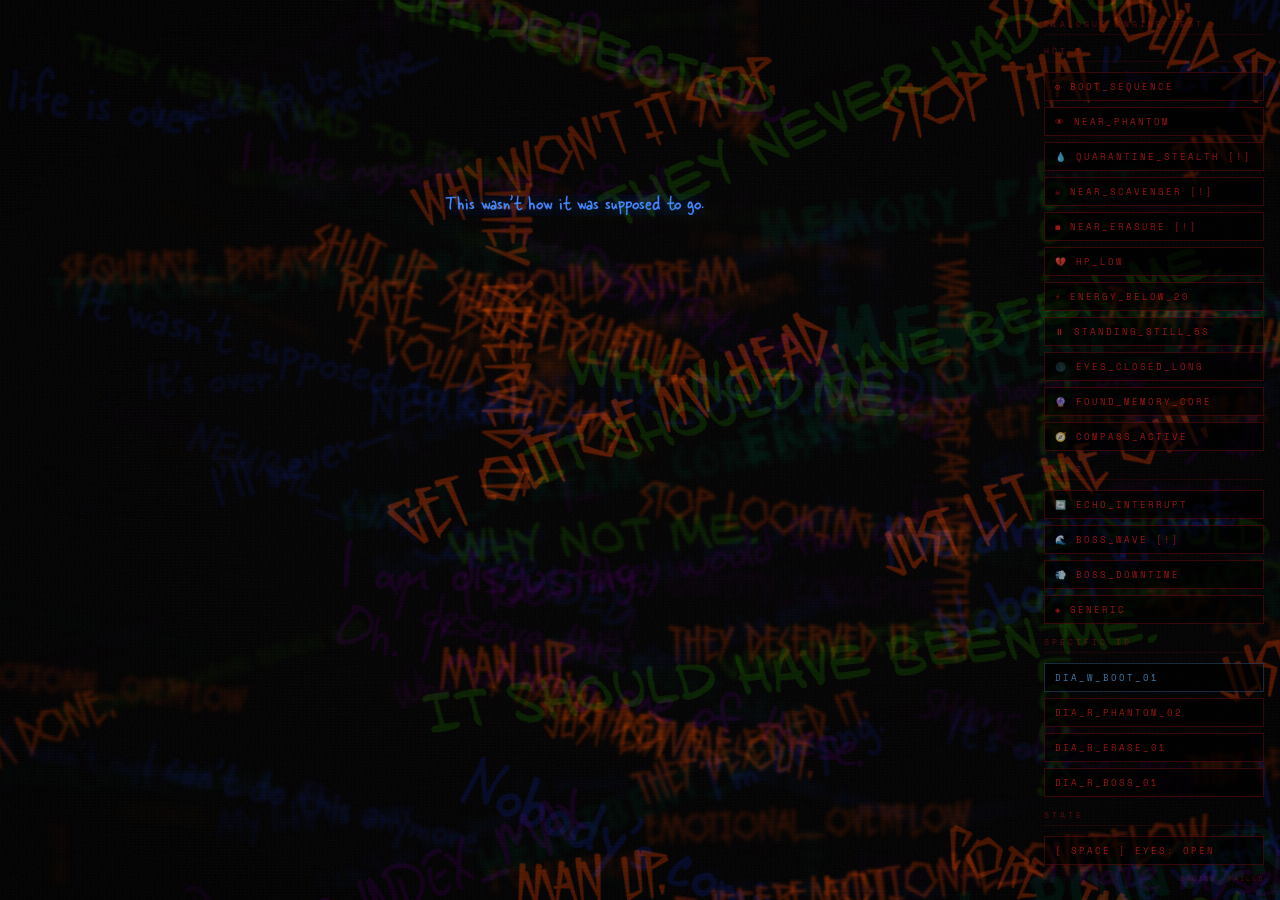
==== commit a229a13a: "Add files via upload" ====
--- a/Twermove/titan_frontend/play.html
+++ b/Twermove/titan_frontend/play.html
@@ -1,120 +1,183 @@
 <!DOCTYPE html>
-<html lang="en">
+<html lang="vi">
 <head>
-  <meta charset="UTF-8">
-  <meta name="viewport" content="width=device-width, initial-scale=1.0">
-  <title>Project Titan — TERMINAL ATTRITION</title>
+  <meta charset="UTF-8" />
+  <meta name="viewport" content="width=device-width, initial-scale=1.0" />
+  <title>TWERMOVE — Dialogue Test</title>
   <link rel="stylesheet" href="static/style.css" />
+  <style>
+    /* ── Test harness UI — chỉ dùng trong dev ── */
+    #test-panel {
+      position: fixed;
+      bottom: 16px; right: 16px;
+      z-index: 9999;
+      display: flex;
+      flex-direction: column;
+      gap: 6px;
+      width: 220px;
+      opacity: 0.92;
+    }
+
+    .test-label {
+      font-family: 'Space Mono', monospace;
+      font-size: 8px;
+      letter-spacing: 3px;
+      color: rgba(232,32,32,0.4);
+      text-transform: uppercase;
+      margin-bottom: 4px;
+      padding-bottom: 4px;
+      border-bottom: 1px solid rgba(232,32,32,0.12);
+    }
+
+    .test-btn {
+      font-family: 'Space Mono', monospace;
+      font-size: 9px;
+      letter-spacing: 2px;
+      padding: 7px 10px;
+      background: rgba(0,0,0,0.7);
+      border: 1px solid rgba(232,32,32,0.25);
+      color: rgba(232,32,32,0.7);
+      cursor: pointer;
+      text-align: left;
+      transition: border-color 0.1s, color 0.1s;
+      text-transform: uppercase;
+    }
+
+    .test-btn:hover {
+      border-color: rgba(232,32,32,0.7);
+      color: #fff;
+    }
+
+    .test-btn.white-btn {
+      border-color: rgba(100,180,255,0.25);
+      color: rgba(100,180,255,0.7);
+    }
+
+    .test-btn.white-btn:hover {
+      border-color: rgba(100,180,255,0.8);
+      color: #fff;
+    }
+
+    .test-btn.toggle-btn.active {
+      background: rgba(100,180,255,0.1);
+      border-color: rgba(100,180,255,0.6);
+      color: rgba(100,180,255,0.9);
+    }
+
+    /* Trạng thái engine */
+    #engine-status {
+      font-family: 'Space Mono', monospace;
+      font-size: 7px;
+      letter-spacing: 2px;
+      color: rgba(232,32,32,0.3);
+      text-align: right;
+      margin-top: 2px;
+    }
+
+    #engine-status.ready { color: rgba(0,255,136,0.5); }
+  </style>
 </head>
 <body>
 
-  <!-- Atmosphere Layers -->
-  <div class="vent-bg" id="ventBg" aria-hidden="true"></div>
-  <div class="vignette" aria-hidden="true"></div>
+  <!-- Atmosphere layers (same as Main Menu) -->
+  <div class="vignette"          aria-hidden="true"></div>
   <div class="system-tear-slice" aria-hidden="true"></div>
-  
   <svg style="display:none;" aria-hidden="true">
     <filter id="titan-static" x="0%" y="0%" width="100%" height="100%">
       <feTurbulence type="fractalNoise" baseFrequency="0.72" numOctaves="4" stitchTiles="stitch"/>
     </filter>
   </svg>
-  <div class="static-noise" aria-hidden="true"></div>
+  <div class="static-noise"  aria-hidden="true"></div>
   <div class="crt-scanlines" aria-hidden="true"></div>
-  <div id="chaos-container" aria-hidden="true"></div>
+  <div id="chaos-container"  aria-hidden="true"></div>
+  <div id="flash-container"  aria-live="polite"></div>
 
-  <!-- Main Game UI -->
-  <div class="game-hud">
-    <div class="hud-top">
-      <div id="cycleLabel">CYCLE --</div>
-      <div id="drainLabel" class="drain-warning">NEXT DRAIN --</div>
-    </div>
+  <!-- Test Panel -->
+  <nav id="test-panel" aria-label="Dialogue test controls">
+    <div class="test-label">Dialogue Engine Test</div>
 
-    <!-- Stats -->
-    <div class="stat-container">
-      <div class="stat-bar" id="bar-memory">
-        <div class="stat-header">
-          <span class="stat-label">MEMORY</span>
-          <span class="stat-readout">--</span>
-        </div>
-        <div class="stat-track">
-          <div class="stat-fill"></div>
-        </div>
-      </div>
-      
-      <div class="stat-bar" id="bar-integrity">
-        <div class="stat-header">
-          <span class="stat-label">INTEGRITY</span>
-          <span class="stat-readout">--</span>
-        </div>
-        <div class="stat-track">
-          <div class="stat-fill"></div>
-        </div>
-      </div>
-      
-      <div class="stat-bar" id="bar-willpower">
-        <div class="stat-header">
-          <span class="stat-label">WILLPOWER</span>
-          <span class="stat-readout">--</span>
-        </div>
-        <div class="stat-track">
-          <div class="stat-fill"></div>
-        </div>
-      </div>
-    </div>
+    <!-- HỒI 1 Triggers -->
+    <div class="test-label">Hồi 1</div>
+    <button class="test-btn" onclick="DialogueEngine.trigger('boot_sequence')">⚙ boot_sequence</button>
+    <button class="test-btn" onclick="DialogueEngine.trigger('near_phantom')">👁 near_phantom</button>
+    <button class="test-btn" onclick="DialogueEngine.trigger('quarantine_stealth', 1)">💧 quarantine_stealth [!]</button>
+    <button class="test-btn" onclick="DialogueEngine.trigger('near_scavenger', 1)">☠ near_scavenger [!]</button>
+    <button class="test-btn" onclick="DialogueEngine.trigger('near_erasure', 1)">◼ near_erasure [!]</button>
+    <button class="test-btn" onclick="DialogueEngine.trigger('hp_low')">💔 hp_low</button>
+    <button class="test-btn" onclick="DialogueEngine.trigger('energy_below_20')">⚡ energy_below_20</button>
+    <button class="test-btn" onclick="DialogueEngine.trigger('standing_still_5s')">⏸ standing_still_5s</button>
+    <button class="test-btn" onclick="DialogueEngine.trigger('eyes_closed_long')">🌑 eyes_closed_long</button>
+    <button class="test-btn" onclick="DialogueEngine.trigger('found_memory_core')">🔮 found_memory_core</button>
+    <button class="test-btn" onclick="DialogueEngine.trigger('compass_active')">🧭 compass_active</button>
 
-    <!-- Event Panel -->
-    <div id="eventPanel" class="event-panel">
-      <!-- Error banner for network failures -->
-      <div id="errorBanner" style="display: none;" class="error-banner"></div>
-      
-      <!-- Willpower Override Banner -->
-      <div id="overrideBanner" style="display: none;" class="override-banner">CHOICE_OVERRIDDEN // WILL_UNAVAILABLE</div>
-      
-      <div id="eventText" class="event-text">INITIALIZING SEQUENCE...</div>
-      <div id="choiceRow" class="choice-row">
-        <!-- Buttons injected by game.js -->
-      </div>
-    </div>
-  </div>
+    <!-- HỒI 2 Triggers -->
+    <div class="test-label" style="margin-top:6px;">Hồi 2</div>
+    <button class="test-btn" onclick="DialogueEngine.trigger('echo_interrupt')">🔄 echo_interrupt</button>
+    <button class="test-btn" onclick="DialogueEngine.trigger('boss_wave_incoming', 1)">🌊 boss_wave [!]</button>
+    <button class="test-btn" onclick="DialogueEngine.trigger('boss_downtime')">💨 boss_downtime</button>
+    <button class="test-btn" onclick="DialogueEngine.trigger('generic')">◈ generic</button>
 
-  <!-- Results Overlay (Repurposed) -->
-  <div id="resultsOverlay">
-    <div class="results-panel">
-      <div id="resultStatus" class="result-status">SYSTEM COLLAPSE</div>
-      
-      <div class="result-score-lbl">CYCLES SURVIVED</div>
-      <div id="resultScore" class="result-score-num">--</div>
-      <div id="resultBest" class="result-score-lbl" style="margin-top: -30px; margin-bottom: 30px;">BEST: --</div>
-      
-      <div class="result-score-lbl">CAUSE OF FAILURE</div>
-      <div id="resultCause" class="result-cause" style="color:var(--red); font-size:14px; font-weight:700; margin-top:-20px; margin-bottom:30px;">--</div>
+    <!-- Specific IDs -->
+    <div class="test-label" style="margin-top:6px;">Specific ID</div>
+    <button class="test-btn white-btn" onclick="DialogueEngine.fire('DIA_W_BOOT_01')">DIA_W_BOOT_01</button>
+    <button class="test-btn" onclick="DialogueEngine.fire('DIA_R_PHANTOM_02')">DIA_R_PHANTOM_02</button>
+    <button class="test-btn" onclick="DialogueEngine.fire('DIA_R_ERASE_01')">DIA_R_ERASE_01</button>
+    <button class="test-btn" onclick="DialogueEngine.fire('DIA_R_BOSS_01')">DIA_R_BOSS_01</button>
 
-      <div class="result-stats">
-        <div class="stat-box"><div class="stat-val" id="finalMem">--</div><div class="stat-lbl">MEM</div></div>
-        <div class="stat-box"><div class="stat-val" id="finalInt">--</div><div class="stat-lbl">INT</div></div>
-        <div class="stat-box"><div class="stat-val" id="finalWill">--</div><div class="stat-lbl">WILL</div></div>
-      </div>
+    <!-- Eyes closed toggle -->
+    <div class="test-label" style="margin-top:6px;">State</div>
+    <button class="test-btn toggle-btn" id="eyesBtn"
+      onclick="toggleEyes()">[ SPACE ] Eyes: OPEN</button>
 
-      <div class="result-actions">
-        <button class="btn btn-white" id="btnRetry">REBOOT_SEQUENCE</button>
-        <button class="btn" id="btnMenu">MAIN_TERMINAL</button>
-      </div>
-    </div>
-  </div>
+    <div id="engine-status">ENGINE: LOADING…</div>
+  </nav>
 
-  <script src="static/atmosphere.js"></script>
-  <script type="module">
-    import { TerminalGame } from './static/game.js';
-    TerminalGame.init();
-    
-    document.getElementById('btnRetry').addEventListener('click', () => {
-      sessionStorage.removeItem('titan_run_id');
-      window.location.reload();
+  <script>
+    // Eyes toggle (simulates hold Space)
+    let eyesClosed = false;
+    function toggleEyes() {
+      eyesClosed = !eyesClosed;
+      DialogueEngine.setSuppressRed(eyesClosed);
+      const btn = document.getElementById('eyesBtn');
+      btn.textContent = `[ SPACE ] Eyes: ${eyesClosed ? 'CLOSED' : 'OPEN'}`;
+      btn.classList.toggle('active', eyesClosed);
+    }
+
+    // Keyboard Space simulation
+    window.addEventListener('keydown', e => {
+      if (e.code === 'Space' && !eyesClosed) {
+        e.preventDefault();
+        eyesClosed = true;
+        DialogueEngine.setSuppressRed(true);
+        document.getElementById('eyesBtn').textContent = '[ SPACE ] Eyes: CLOSED';
+        document.getElementById('eyesBtn').classList.add('active');
+      }
     });
-    
-    document.getElementById('btnMenu').addEventListener('click', () => {
-      window.location.href = '/';
+    window.addEventListener('keyup', e => {
+      if (e.code === 'Space' && eyesClosed) {
+        eyesClosed = false;
+        DialogueEngine.setSuppressRed(false);
+        document.getElementById('eyesBtn').textContent = '[ SPACE ] Eyes: OPEN';
+        document.getElementById('eyesBtn').classList.remove('active');
+      }
     });
   </script>
+
+  <!-- Scripts -->
+  <script src="static/atmosphere.js"></script>
+  <script src="static/dialogue.js"></script>
+  <script>
+    // Boot dialogue engine and update status
+    DialogueEngine.init().then(() => {
+      const st = document.getElementById('engine-status');
+      if (DialogueEngine.ready) {
+        st.textContent = 'ENGINE: ONLINE';
+        st.classList.add('ready');
+      } else {
+        st.textContent = 'ENGINE: FAILED';
+      }
+    });
+  </script>
+
 </body>
 </html>
--- a/Twermove/titan_frontend/static/style.css
+++ b/Twermove/titan_frontend/static/style.css
@@ -1,1313 +1,401 @@
-/*
- * style.css — Project Titan
- * Aesthetic: Vent Art / Glitch-Core / Brutalist
- */
-
-@import url('https://fonts.googleapis.com/css2?family=Space+Mono:wght@400;700&family=VT323&family=Share+Tech+Mono&display=swap');
-
-/* ── Emotion fonts (local) ── */
-
-@font-face {
-  font-family: 'MTO Getting Angry';
-  src: url('fonts/MTOGettingAngry.ttf') format('truetype');
-  font-weight: normal; font-style: normal; font-display: swap;
-}
-
-@font-face {
-  font-family: 'Hundred Watt';
-  src: url('fonts/HundredWatt.ttf') format('truetype');
-  font-weight: normal; font-display: swap;
-}
-
-@font-face {
-  font-family: 'MTO Grunge Sans';
-  src: url('fonts/MTOGrungeSans.ttf') format('truetype');
-  font-weight: normal; font-display: swap;
-}
-
-/* Despair font — “scratched into a notebook in a panic” */
-@font-face {
-  font-family: 'Skippy Sharpi';
-  src: url('fonts/SkippySharpi.ttf') format('truetype');
-  font-weight: normal; font-style: normal; font-display: swap;
-}
-
-@font-face {
-  font-family: 'Press Start 2P';
-  src: url('fonts/PressStart2P.ttf') format('truetype');
-  font-weight: normal; font-display: swap;
-}
-
-@font-face {
-  font-family: 'KillCrazy';
-  src: url('fonts/KillCrazy.ttf') format('truetype');
-  font-weight: normal; font-display: swap;
-}
-
-/* ════════════════════════════════════════════════
-   DESIGN TOKENS
-════════════════════════════════════════════════ */
-:root {
-  --bg:           #030303;
-  --bg2:          #0c0c0c;
-  --red:          #e82020;
-  --red-bright:   #ff3535;
-  --red-dim:      rgba(232, 32, 32, 0.12);
-  --red-glow:     rgba(232, 32, 32, 0.45);
-  --red-border:   rgba(232, 32, 32, 0.4);
-  --white:        #f0f0f0;
-  --white-dim:    rgba(240, 240, 240, 0.55);
-  --orange:       #ff6b00;
-  --blue:         #1a5fff;
-  --green:        #00ff88;
-  --yellow:       #ffe620;
-  --font:           'Space Mono', 'Courier New', monospace;
-  --font-angry:     'MTO Getting Angry', 'Space Mono', monospace;
-  --font-envy:      'Hundred Watt', serif;
-  --font-shame:     'MTO Grunge Sans', 'Space Mono', monospace;
-  --font-despair:   'Skippy Sharpi', cursive, system-ui;
-  --font-system:    'Press Start 2P', monospace;
-  --font-rage:      'KillCrazy', sans-serif;
-}
-
-/* ════════════════════════════════════════════════
-   GLOBAL RESET
-════════════════════════════════════════════════ */
-*, *::before, *::after {
-  box-sizing: border-box;
-  margin: 0;
-  padding: 0;
-}
-
-html { height: 100%; scroll-behavior: smooth; }
-
-body {
-  background: var(--bg);
-  color: var(--white);
-  font-family: var(--font);
-  height: 100%;
-  overflow: hidden;
-  -webkit-font-smoothing: antialiased;
-}
-
-/* Scrollable pages need this override */
-body.scrollable { overflow-y: auto; }
-
-/* ════════════════════════════════════════════════
-   CRT SCAN LINE OVERLAY (always on top)
-════════════════════════════════════════════════ */
-body::after {
-  content: '';
-  position: fixed;
-  inset: 0;
-  z-index: 9000;
-  pointer-events: none;
-  background: repeating-linear-gradient(
-    0deg,
-    transparent 0px,
-    transparent 2px,
-    rgba(0, 0, 0, 0.07) 2px,
-    rgba(0, 0, 0, 0.07) 4px
-  );
-}
-
-/* ════════════════════════════════════════════════
-   VENT ART BACKGROUND
-════════════════════════════════════════════════ */
-.vent-bg {
-  position: fixed;
-  inset: 0;
-  pointer-events: none;
-  z-index: 0;
-  overflow: hidden;
-}
-
-/* Individual vent text spans — positioned + animated via JS */
-.vt {
-  position: absolute;
-  /* font-family, font-size, letter-spacing set per-phrase by JS */
-  line-height: 1.15;
-  white-space: nowrap;
-  color: var(--red);
-  mix-blend-mode: difference;
-  user-select: none;
-  pointer-events: none;
-  opacity: 0;                       /* starts invisible; JS drives fade */
-  transition: opacity 0s;           /* overridden inline by JS timing  */
-  will-change: opacity, transform;
-}
-
-/* ════════════════════════════════════════════════
-   GLITCH ANIMATION
-════════════════════════════════════════════════ */
-@keyframes glitch-body {
-  0%, 91%, 100% { transform: translate(0, 0) skew(0deg); }
-  92%            { transform: translate(-4px, 1px) skew(-0.3deg); }
-  93%            { transform: translate(4px, -1px) skew(0.3deg); }
-  94%            { transform: translate(-2px, 2px); }
-  95%            { transform: translate(0, 0); }
-  97%            { transform: translate(3px, -2px) skew(-0.2deg); }
-  98%            { transform: translate(-3px, 1px); }
-  99%            { transform: translate(0, 0); }
-}
-
-@keyframes glitch-slice-a {
-  0%, 91%, 100% { clip-path: inset(100% 0 0 0); opacity: 0; transform: translate(0); }
-  92%  { clip-path: inset(20% 0 60% 0); transform: translate(-6px, 0); opacity: 0.9; }
-  93%  { clip-path: inset(55% 0 30% 0); transform: translate(6px,  0); opacity: 0.8; }
-  94%  { clip-path: inset(10% 0 80% 0); transform: translate(-4px, 0); opacity: 0.95; }
-  95%  { clip-path: inset(100% 0 0 0);  opacity: 0; }
-}
-
-@keyframes glitch-slice-b {
-  0%, 93%, 100% { clip-path: inset(100% 0 0 0); opacity: 0; transform: translate(0); }
-  94%  { clip-path: inset(65% 0 10% 0); transform: translate(5px,  0); opacity: 0.7; color: #00ffff; }
-  95%  { clip-path: inset(80% 0 5%  0); transform: translate(-5px, 0); opacity: 0.8; }
-  96%  { clip-path: inset(100% 0 0 0); opacity: 0; }
-}
-
-.glitch {
-  position: relative;
-  display: inline-block;
-  animation: glitch-body 9s infinite;
-}
-
-.glitch::before,
-.glitch::after {
-  content: attr(data-text);
-  position: absolute;
-  inset: 0;
-  background: var(--bg);
-  color: var(--red);
-}
-
-.glitch::before { animation: glitch-slice-a 9s infinite; }
-.glitch::after  { animation: glitch-slice-b 9s infinite 0.15s; color: #00ffff; }
-
-/* ════════════════════════════════════════════════
-   BRUTALIST BUTTONS
-════════════════════════════════════════════════ */
-.btn {
-  display: inline-flex;
-  align-items: center;
-  justify-content: center;
-  padding: 13px 36px;
-  background: transparent;
-  color: var(--red);
-  border: 2px solid var(--red);
-  border-radius: 0;                /* strict brutalist — zero rounding */
-  font-family: var(--font);
-  font-size: 12px;
-  font-weight: 700;
-  letter-spacing: 4px;
-  text-transform: uppercase;
-  text-decoration: none;
-  cursor: pointer;
-  position: relative;
-  transition: background 0s, color 0s, box-shadow 0.06s;
-  user-select: none;
-}
-
-/* Inner inset border — brutalist detail */
-.btn::before {
-  content: '';
-  position: absolute;
-  inset: 4px;
-  border: 1px solid currentColor;
-  opacity: 0.25;
-  pointer-events: none;
-}
-
-.btn:hover {
-  background: var(--red);
-  color: #000;
-  box-shadow: 0 0 24px var(--red-glow), 0 0 50px var(--red-dim);
-}
-
-.btn:active { transform: translate(2px, 2px); box-shadow: none; }
-
-.btn-white {
-  color: var(--white);
-  border-color: var(--white);
-}
-.btn-white:hover {
-  background: var(--white);
-  color: #000;
-  box-shadow: 0 0 24px rgba(255,255,255,0.4);
-}
-
-.btn-sm {
-  padding: 9px 22px;
-  font-size: 10px;
-  letter-spacing: 3px;
-}
-
-/* ════════════════════════════════════════════════
-   ── INDEX PAGE ──────────────────────────────────
-════════════════════════════════════════════════ */
-.index-container {
-  position: relative;
-  z-index: 10;
-  display: flex;
-  flex-direction: column;
-  align-items: center;
-  justify-content: center;
-  height: 100vh;
-}
-
-.index-eyebrow {
-  font-size: 9px;
-  letter-spacing: 9px;
-  color: var(--red);
-  opacity: 0.65;
-  margin-bottom: 16px;
-}
-
-.index-title {
-  font-size: clamp(52px, 9vw, 110px);
-  font-weight: 700;
-  letter-spacing: 14px;
-  color: var(--white);
-  text-shadow:
-    0 0 20px var(--red-glow),
-    0 0 60px var(--red-dim),
-    0 0 120px rgba(232,32,32,0.06);
-  line-height: 1;
-  text-align: center;
-}
-
-.index-divider {
-  width: min(440px, 90vw);
-  height: 1px;
-  background: linear-gradient(90deg, transparent, var(--red) 40%, var(--red) 60%, transparent);
-  margin: 28px 0;
-  opacity: 0.6;
-}
-
-.index-subtitle {
-  font-size: 10px;
-  letter-spacing: 5px;
-  color: var(--red);
-  opacity: 0.7;
-  margin-bottom: 44px;
-}
-
-.btn-group {
-  display: flex;
-  gap: 18px;
-  flex-wrap: wrap;
-  justify-content: center;
-}
-
-.index-footer {
-  position: fixed;
-  bottom: 0;
-  left: 0;
-  right: 0;
-  padding: 14px 28px;
-  display: flex;
-  justify-content: space-between;
-  align-items: center;
-  font-size: 8px;
-  letter-spacing: 2.5px;
-  color: rgba(232, 32, 32, 0.28);
-  border-top: 1px solid rgba(232, 32, 32, 0.08);
-  z-index: 10;
-}
-
-/* ════════════════════════════════════════════════
-   ── SETTINGS PAGE ───────────────────────────────
-════════════════════════════════════════════════ */
-.settings-wrap {
-  position: relative;
-  z-index: 10;
-  display: flex;
-  flex-direction: column;
-  align-items: center;
-  justify-content: center;
-  min-height: 100vh;
-  padding: 48px 20px 80px;
-}
-
-.settings-panel {
-  width: 100%;
-  max-width: 620px;
-  border: 1px solid var(--red-border);
-  background: rgba(232, 32, 32, 0.025);
-  padding: 44px 48px;
-  position: relative;
-}
-
-.settings-panel::before {
-  content: '';
-  position: absolute;
-  inset: 5px;
-  border: 1px solid rgba(232, 32, 32, 0.12);
-  pointer-events: none;
-}
-
-.settings-eyebrow {
-  font-size: 8px;
-  letter-spacing: 5px;
-  color: var(--red);
-  opacity: 0.5;
-  margin-bottom: 8px;
-}
-
-.settings-title {
-  font-size: 18px;
-  letter-spacing: 6px;
-  font-weight: 700;
-  color: var(--white);
-  margin-bottom: 36px;
-  text-transform: uppercase;
-}
-
-.setting-row { margin-bottom: 30px; }
-
-.setting-label {
-  display: flex;
-  justify-content: space-between;
-  align-items: baseline;
-  font-size: 10px;
-  letter-spacing: 3px;
-  color: var(--white-dim);
-  text-transform: uppercase;
-  margin-bottom: 10px;
-}
-
-.setting-val {
-  font-size: 13px;
-  font-weight: 700;
-  color: var(--red);
-}
-
-.setting-desc {
-  font-size: 8px;
-  letter-spacing: 1.5px;
-  color: rgba(240, 240, 240, 0.25);
-  margin-top: 8px;
-  line-height: 1.6;
-}
-
-/* Range slider — brutalist blade thumb */
-input[type="range"] {
-  -webkit-appearance: none;
-  appearance: none;
-  width: 100%;
-  height: 2px;
-  background: rgba(232,32,32,0.22);
-  outline: none;
-  cursor: pointer;
-  border: none;
-}
-input[type="range"]::-webkit-slider-runnable-track {
-  height: 2px;
-  background: rgba(232,32,32,0.22);
-  border-radius: 0;
-}
-input[type="range"]::-webkit-slider-thumb {
-  -webkit-appearance: none;
-  width: 4px;         /* narrow blade */
-  height: 28px;       /* tall blade */
-  background: var(--red);
-  border-radius: 0;   /* zero: no softness */
-  cursor: pointer;
-  margin-top: -13px;  /* vertically center the blade on the thin track */
-  transition: background 0.05s, box-shadow 0.05s;
-}
-input[type="range"]::-webkit-slider-thumb:hover {
-  background: #000;
-  box-shadow: 0 0 0 2px var(--red), 0 0 20px var(--red-glow);
-}
-input[type="range"]:focus::-webkit-slider-thumb {
-  background: var(--white);
-  box-shadow: 0 0 14px var(--red-glow);
-}
-
-/* ── Climax punch-in animation (“the jarring effect”) ── */
-@keyframes climax-punch {
-  0%   { opacity: 0; transform: scale(0.88); }
-  7%   { opacity: 1; transform: scale(1.07); }
-  16%  { transform: scale(0.97); }
-  25%  { transform: scale(1.02); }
-  100% { opacity: 1; transform: scale(1.00); }
-}
-
-.flash-phrase.climax-flash {
-  animation: climax-punch 0.22s cubic-bezier(0.2, 0.6, 0.4, 1) forwards;
-  transition: none !important; /* override JS-driven fade-in */
-}
-
-/* ── Backend status pulse (settings.html) ── */
-@keyframes be-pulse {
-  0%, 49% { opacity: 1;    }
-  50%,100% { opacity: 0.1; }
-}
-
-#backendStatus.online  { color: #00ff00; animation: be-pulse 1.1s step-end infinite; }
-#backendStatus.offline { color: var(--red); animation: none; }
-
-/* Select */
-select {
-  width: 100%;
-  background: transparent;
-  border: 1px solid rgba(232, 32, 32, 0.4);
-  color: var(--white);
-  font-family: var(--font);
-  font-size: 12px;
-  padding: 11px 14px;
-  letter-spacing: 2px;
-  outline: none;
-  cursor: pointer;
-  -webkit-appearance: none;
-  appearance: none;
-  background-image: url("data:image/svg+xml,%3Csvg xmlns='http://www.w3.org/2000/svg' width='12' height='8' viewBox='0 0 12 8'%3E%3Cpath fill='%23e82020' d='M0 0l6 8 6-8z'/%3E%3C/svg%3E");
-  background-repeat: no-repeat;
-  background-position: right 14px center;
-}
-select:focus { border-color: var(--red); box-shadow: 0 0 12px var(--red-dim); }
-select option { background: #0a0a0a; color: var(--white); }
-
-/* Number input */
-input[type="number"] {
-  width: 100%;
-  background: transparent;
-  border: 1px solid rgba(232, 32, 32, 0.4);
-  color: var(--white);
-  font-family: var(--font);
-  font-size: 12px;
-  padding: 11px 14px;
-  letter-spacing: 2px;
-  outline: none;
-}
-input[type="number"]:focus { border-color: var(--red); box-shadow: 0 0 12px var(--red-dim); }
-input[type="number"]::-webkit-inner-spin-button { display: none; }
-
-.settings-hr {
-  border: none;
-  border-top: 1px solid rgba(232, 32, 32, 0.15);
-  margin: 12px 0 30px;
-}
-
-.settings-actions {
-  display: flex;
-  gap: 14px;
-  flex-wrap: wrap;
-  margin-top: 36px;
-}
-
-/* Status bar */
-.status-bar {
-  position: fixed;
-  bottom: 0;
-  left: 0;
-  right: 0;
-  background: rgba(0,0,0,0.8);
-  border-top: 1px solid rgba(232, 32, 32, 0.15);
-  padding: 10px 28px;
-  font-size: 9px;
-  letter-spacing: 2px;
-  color: rgba(232, 32, 32, 0.4);
-  display: flex;
-  justify-content: space-between;
-  z-index: 50;
-}
-
-#statusMsg { color: var(--red); opacity: 0.7; }
-
-/* ════════════════════════════════════════════════
-   ── PLAY PAGE ───────────────────────────────────
-════════════════════════════════════════════════ */
-#gameCanvas {
-  display: block;
-  position: fixed;
-  inset: 0;
-  width: 100%;
-  height: 100%;
-  image-rendering: pixelated;
-}
-
-/* HUD — overlaid above canvas, pointer-events: none */
-.hud {
-  position: fixed;
-  inset: 0;
-  pointer-events: none;
-  z-index: 100;
-  display: flex;
-  flex-direction: column;
-}
-
-.hud-top {
-  display: flex;
-  justify-content: space-between;
-  padding: 14px 22px 0;
-  font-size: 10px;
-  letter-spacing: 3px;
-  color: rgba(232, 32, 32, 0.55);
-}
-
-.hud-combo {
-  position: absolute;
-  top: 50%;
-  left: 28px;
-  transform: translateY(-50%);
-  text-align: center;
-  transition: opacity 0.3s;
-}
-
-.combo-num {
-  font-size: 52px;
-  font-weight: 700;
-  color: var(--red);
-  line-height: 1;
-  text-shadow: 0 0 20px var(--red-glow);
-}
-
-.combo-lbl {
-  font-size: 8px;
-  letter-spacing: 3px;
-  color: rgba(232,32,32,0.5);
-  margin-top: 2px;
-}
-
-/* Key indicator row at bottom */
-.hud-keys {
-  position: fixed;
-  bottom: 22px;
-  left: 50%;
-  transform: translateX(-50%);
-  display: flex;
-  gap: 10px;
-  pointer-events: none;
-  z-index: 110;
-}
-
-.key-ind {
-  min-width: 54px;
-  height: 38px;
-  border: 2px solid rgba(232, 32, 32, 0.28);
-  display: flex;
-  align-items: center;
-  justify-content: center;
-  font-size: 10px;
-  letter-spacing: 2px;
-  color: rgba(232, 32, 32, 0.38);
-  transition: border-color 0.08s, color 0.08s, box-shadow 0.08s;
-  padding: 0 12px;
-}
-
-.key-ind.active {
-  border-color: var(--red-bright);
-  color: var(--red-bright);
-  box-shadow: 0 0 18px var(--red-glow), inset 0 0 10px var(--red-dim);
-}
-
-/* Verdict pop-up */
-#verdictPopup {
-  position: fixed;
-  top: 42%;
-  left: 50%;
-  transform: translate(-50%, -50%);
-  font-size: 22px;
-  font-weight: 700;
-  letter-spacing: 7px;
-  pointer-events: none;
-  z-index: 200;
-  opacity: 0;
-  text-align: center;
-  transition: opacity 0.05s;
-}
-
-/* No-beatmap error screen */
-#noBeatmap {
-  display: none;
-  position: fixed;
-  inset: 0;
-  background: var(--bg);
-  z-index: 600;
-  flex-direction: column;
-  align-items: center;
-  justify-content: center;
-  gap: 24px;
-  text-align: center;
-}
-
-#noBeatmap h2 {
-  font-size: 16px;
-  letter-spacing: 5px;
-  color: var(--red);
-}
-
-#noBeatmap p {
-  font-size: 10px;
-  letter-spacing: 2px;
-  color: var(--white-dim);
-  max-width: 360px;
-  line-height: 1.7;
-}
-
-/* ════════════════════════════════════════════════
-   RESULTS OVERLAY
-════════════════════════════════════════════════ */
-#resultsOverlay {
-  display: none;
-  position: fixed;
-  inset: 0;
-  background: rgba(0, 0, 0, 0.93);
-  z-index: 500;
-  flex-direction: column;
-  align-items: center;
-  justify-content: center;
-}
-
-.results-panel {
-  border: 2px solid var(--red-border);
-  padding: 52px 60px;
-  max-width: 520px;
-  width: 90%;
-  position: relative;
-  text-align: center;
-  background: rgba(232,32,32,0.025);
-}
-
-.results-panel::before {
-  content: '';
-  position: absolute;
-  inset: 7px;
-  border: 1px solid rgba(232, 32, 32, 0.14);
-  pointer-events: none;
-}
-
-.result-status {
-  font-size: 14px;
-  font-weight: 700;
-  letter-spacing: 6px;
-  margin-bottom: 28px;
-  text-transform: uppercase;
-}
-
-.result-status.success { color: var(--green); text-shadow: 0 0 20px rgba(0,255,136,0.4); }
-.result-status.fail    { color: var(--red);   text-shadow: 0 0 20px var(--red-glow); }
-
-.result-score-num {
-  font-size: 80px;
-  font-weight: 700;
-  color: var(--white);
-  line-height: 1;
-  margin-bottom: 4px;
-  text-shadow: 0 0 30px var(--red-glow);
-}
-
-.result-score-lbl {
-  font-size: 8px;
-  letter-spacing: 5px;
-  color: var(--red);
-  opacity: 0.6;
-  margin-bottom: 36px;
-}
-
-.result-stats {
-  display: grid;
-  grid-template-columns: repeat(4, 1fr);
-  gap: 10px;
-  margin-bottom: 40px;
-}
-
-.stat-box {
-  border: 1px solid rgba(232,32,32,0.25);
-  padding: 14px 8px;
-}
-
-.stat-val {
-  font-size: 26px;
-  font-weight: 700;
-  color: var(--white);
-  line-height: 1;
-}
-
-.stat-lbl {
-  font-size: 7px;
-  letter-spacing: 2px;
-  color: var(--red);
-  opacity: 0.6;
-  margin-top: 6px;
-}
-
-.result-actions {
-  display: flex;
-  gap: 14px;
-  justify-content: center;
-  flex-wrap: wrap;
-}
-
-/* ════════════════════════════════════════════════
-   UTILITY
-════════════════════════════════════════════════ */
-.sr-only {
-  position: absolute;
-  width: 1px; height: 1px;
-  overflow: hidden;
-  clip: rect(0,0,0,0);
-}
-
-/* Blinking cursor decoration */
-@keyframes blink {
-  50% { opacity: 0; }
-}
-.cursor::after {
-  content: '█';
-  animation: blink 1s step-end infinite;
-  color: var(--red);
-  margin-left: 2px;
-}
-
-/* Typewriter-style progress line at very top of page */
-.top-line {
-  position: fixed;
-  top: 0;
-  left: 0;
-  height: 2px;
-  background: var(--red);
-  z-index: 8999;
-  transition: width 0.3s;
-  box-shadow: 0 0 8px var(--red-glow);
-}
-
-/* --- Moved from index.html --- */
-/* ── Atmosphere CSS variables ────────────────────────────────
-       Tune vibe here without touching anything else. */
-    :root {
-      --void-black:   #030303;   /* absolute vacuum */
-      --void-crimson: #120000;   /* bruised, barely-there red */
-      --chroma-red:   rgba(255,0,0,0.8);
-      --chroma-cyan:  rgba(0,255,255,0.8);
-    }
-
-    /* Effect 1 — Breathing Void (8 s, black ↔ bruised crimson) */
-    @keyframes void-breathe {
-      from { background-color: var(--void-black); }
-      to   { background-color: var(--void-crimson); }
-    }
-
-    body {
-      overflow: hidden;
-      animation: void-breathe 8s ease-in-out infinite alternate;
-    }
-
-    /* Claustrophobic vignette — forces eyes to center of chaos */
-    .vignette {
-      position: fixed; inset: 0; z-index: 4; pointer-events: none;
-      background: radial-gradient(
-        ellipse 80% 75% at 50% 50%,
-        transparent 36%,
-        rgba(0,0,0,0.5) 66%,
-        rgba(0,0,0,0.94) 100%
-      );
-    }
-
-    .static-noise {
-      position: fixed; inset: 0; z-index: 5;
-      pointer-events: none; opacity: 0.055;
-      filter: url(#titan-static); background: #fff;
-    }
-
-    .crt-scanlines {
-      position: fixed; inset: 0; z-index: 6; pointer-events: none;
-      background:
-        linear-gradient(rgba(0,0,0,0) 50%, rgba(0,0,0,0.18) 50%),
-        linear-gradient(90deg, rgba(232,32,32,0.04), rgba(0,255,0,0.01), rgba(0,0,255,0.03));
-      background-size: 100% 3px, 4px 100%;
-    }
-
-    #chaos-container {
-      position: fixed; inset: 0; z-index: 10; pointer-events: none;
-    }
-
-    .vent-phrase {
-      position: absolute; white-space: nowrap;
-      user-select: none; pointer-events: none;
-      font-family: var(--font); mix-blend-mode: screen; color: var(--red);
-    }
-
-    .vent-phrase.white-tint  { color: rgba(240,240,240,1); mix-blend-mode: overlay; }
-    .vent-phrase.envy-tint   { color: #1a6600; mix-blend-mode: screen; font-family: var(--font-envy); }
-    .vent-phrase.rage-tint   { color: #ff4400; mix-blend-mode: screen; font-family: var(--font-rage); }
-    .vent-phrase.despair-tint{ color: #0a1a6e; mix-blend-mode: screen; font-family: var(--font-despair); }
-    .vent-phrase.shame-tint  { color: #3a0050; mix-blend-mode: screen; font-family: var(--font-shame); }
-    .vent-phrase.system-tint { color: #003322; mix-blend-mode: screen; font-family: var(--font-angry); font-size: 0.55em; letter-spacing: 1px; }
-
-    #flash-container {
-      position: fixed; inset: 0; z-index: 100; pointer-events: none;
-    }
-
-    .flash-phrase {
-      position: absolute;
-      font-family: var(--font); font-weight: 400;
-      color: var(--white); white-space: nowrap;
-      pointer-events: none; user-select: none; opacity: 0;
-      max-width: 88vw; overflow: hidden;
-      text-shadow: 0 0 12px rgba(0,0,0,1), 0 0 30px rgba(0,0,0,0.95), 2px 2px 6px rgba(0,0,0,1);
-      transition: opacity 0.35s ease;
-    }
-
-    .flash-phrase.is-fragment {
-      color: var(--red); font-weight: 700;
-      font-family: var(--font-angry);
-      letter-spacing: 4px;
-      text-shadow: 0 0 24px var(--red-glow), 0 0 50px rgba(232,32,32,0.3), 2px 2px 6px rgba(0,0,0,1);
-    }
-    /* RAGE — KillCrazy */
-    .flash-phrase.is-rage {
-      color: #ff3300; font-family: var(--font-rage); letter-spacing: 3px;
-      text-shadow: 0 0 22px rgba(255,51,0,0.85), 0 0 50px rgba(255,51,0,0.4), 2px 2px 6px rgba(0,0,0,1);
-    }
-    /* ENVY — Hundred Watt */
-    .flash-phrase.is-envy {
-      color: #00e84e; font-family: var(--font-envy);
-      text-shadow: 0 0 22px rgba(0,232,78,0.75), 0 0 50px rgba(0,232,78,0.3), 2px 2px 6px rgba(0,0,0,1);
-    }
-    /* DESPAIR — Skippy Sharpi (“scratched in a notebook in a panic”) */
-    .flash-phrase.is-despair {
-      color: #4488ff; font-family: var(--font-despair);
-      text-shadow: 0 0 20px rgba(68,136,255,0.75), 0 0 45px rgba(68,136,255,0.3), 2px 2px 6px rgba(0,0,0,1);
-    }
-    /* SHAME — MTO Grunge Sans */
-    .flash-phrase.is-shame {
-      color: #dd33ff; font-family: var(--font-shame);
-      text-shadow: 0 0 20px rgba(221,51,255,0.75), 0 0 45px rgba(221,51,255,0.3), 2px 2px 6px rgba(0,0,0,1);
-    }
-    /* HATRED — MTO Getting Angry */
-    .flash-phrase.is-hatred {
-      color: #ff1111; font-family: var(--font-angry);
-      text-shadow: 0 0 20px rgba(255,17,17,0.85), 0 0 50px rgba(255,17,17,0.4), 2px 2px 6px rgba(0,0,0,1);
-    }
-
-    .menu-actions {
-      position: fixed; bottom: 52px; left: clamp(5vw, 8vw, 120px);
-      z-index: 200; display: flex; gap: 18px; flex-wrap: wrap;
-      opacity: 0; animation: btn-reveal 0.6s ease 4.8s forwards;
-    }
-
-    @keyframes btn-reveal { to { opacity: 1; } }
-
-    .metal-btn {
-      position: relative;
-      background: linear-gradient(112deg, #2a0000 0%, #1a0000 25%, #3d0000 50%, #0d0000 72%, #1f0000 100%);
-      color: rgba(232,32,32,0.9); font-family: var(--font);
-      font-size: 11px; font-weight: 700; padding: 18px 38px;
-      text-transform: uppercase; letter-spacing: 5px; text-decoration: none;
-      display: inline-flex; align-items: center; justify-content: center;
-      border: none; cursor: pointer; user-select: none;
-      clip-path: polygon(2% 0%, 96% 0%, 100% 4%, 98% 38%, 100% 44%, 97% 100%, 4% 100%, 0% 96%, 3% 48%, 0% 42%);
-      /* Effect 2 — Chromatic Aberration: always-on -2px/+2px RGB channel split */
-      text-shadow:
-        1px 1px 4px #000,
-        0 0 12px rgba(232,32,32,0.4),
-        -2px 0 0 var(--chroma-red),
-        2px 0 0 var(--chroma-cyan);
-      box-shadow: inset 2px 2px 5px rgba(255,255,255,0.05), inset -4px -4px 14px rgba(0,0,0,0.85);
-      transition: color 0.08s, text-shadow 0.08s, background 0.08s;
-    }
-    .metal-btn::after {
-      content: ''; position: absolute; inset: 0;
-      background: repeating-linear-gradient(72deg, transparent, transparent 5px, rgba(255,255,255,0.03) 5px, rgba(255,255,255,0.03) 6px);
-      pointer-events: none;
-    }
-    .metal-btn::before {
-      content: ''; position: absolute; inset: 0; clip-path: inherit;
-      box-shadow: inset 0 0 0 1px rgba(232,32,32,0.28); pointer-events: none;
-    }
-    .metal-btn:hover {
-      background: linear-gradient(112deg, #3d0000 0%, #2a0000 25%, #550000 50%, #1a0000 72%, #330000 100%);
-      color: #fff; text-shadow: 0 0 8px rgba(232,32,32,0.95), 1px 1px 4px #000;
-      transform: translate(-2px,-2px);
-      box-shadow: inset 2px 2px 5px rgba(255,255,255,0.07), inset -4px -4px 14px rgba(0,0,0,0.85), 0 0 28px var(--red-glow), 0 0 55px var(--red-dim);
-    }
-    .metal-btn:active { transform: translate(2px,2px); box-shadow: none; }
-
-    .metal-btn.secondary {
-      background: linear-gradient(112deg, #111 0%, #0a0a0a 30%, #1a1a1a 50%, #050505 72%, #0f0f0f 100%);
-      color: rgba(240,240,240,0.4);
-      clip-path: polygon(1% 0%, 97% 0%, 100% 3%, 99% 55%, 100% 60%, 98% 100%, 2% 100%, 0% 97%, 2% 40%, 0% 35%);
-    }
-    .metal-btn.secondary:hover {
-      background: linear-gradient(112deg, #222 0%, #181818 30%, #2a2a2a 50%, #111 72%, #1e1e1e 100%);
-      color: rgba(240,240,240,0.9);
-      text-shadow: 0 0 8px rgba(255,255,255,0.5), 1px 1px 4px #000;
-      box-shadow: inset 2px 2px 5px rgba(255,255,255,0.07), 0 0 24px rgba(255,255,255,0.15);
-    }
-
-
-    /* Effect 3 — System Tear ──────────────────────────────────
-       A 150 ms CSS state triggered by JS at a random 3–7 s interval.
-       body.system-tear applies three simultaneous corruptions. */
-
-    /* The horizontal tear slice: a glowing strip that
-       shifts sideways during the tear (position randomised by JS) */
-    .system-tear-slice {
-      position: fixed; top: 35%; height: 7%;
-      left: 0; right: 0; z-index: 9990;
-      pointer-events: none; opacity: 0;
-      background: transparent;
-      transform: translateX(0);
-      clip-path: inset(0 0 0 0);
-      will-change: transform, opacity;
-      transition: none !important;
-    }
-
-    /* 3a. Tear slice appears + shifts left */
-    body.system-tear .system-tear-slice {
-      opacity: 1;
-      transform: translateX(-10px);
-      background: linear-gradient(
-        to bottom,
-        rgba(255,0,0,0.20) 0%,
-        rgba(0,255,255,0.14) 50%,
-        rgba(255,0,0,0.10) 100%
-      );
-      filter: blur(0.4px);
-    }
-
-    /* 3b. Chromatic aberration expands from ±2px → ±8px on buttons */
-    body.system-tear .metal-btn {
-      text-shadow:
-        1px 1px 4px #000,
-        0 0 12px rgba(232,32,32,0.4),
-        -8px 0 0 var(--chroma-red),
-        8px 0 0 var(--chroma-cyan);
-      transition: none;
-    }
-
-    /* 3c. The menu skews with the tear */
-    body.system-tear .menu-actions {
-      transform: translateX(-8px) skewX(-0.4deg);
-      transition: none;
-    }
-
-    /* 3d. Background chaos container: slight displacement + saturation spike */
-    body.system-tear #chaos-container {
-      transform: translateX(-6px) skewX(0.5deg);
-      filter: saturate(1.5) brightness(1.12);
-      transition: none;
-    }
-
-    /* 3e. Full-viewport: adds coarse horizontal scan-lines during tear */
-    body.system-tear::after {
-      content: '';
-      position: fixed; inset: 0; z-index: 9988;
-      background: repeating-linear-gradient(
-        0deg,
-        transparent     0px,
-        transparent     3px,
-        rgba(232,32,32,0.06) 3px,
-        rgba(232,32,32,0.06) 4px
-      );
-      pointer-events: none;
-    }
-
-    .index-footer {
-      position: fixed; bottom: 0; left: 0; right: 0; padding: 14px 28px;
-      display: flex; justify-content: space-between; align-items: center;
-      font-family: var(--font); font-size: 8px; letter-spacing: 2.5px;
-      color: rgba(232,32,32,0.22); border-top: 1px solid rgba(232,32,32,0.06); z-index: 200;
-    }
-
-    /* ── Transition veil: fades screen to black on quick-launch ── */
-    #transition-veil {
-      position: fixed; inset: 0; z-index: 999999;
-      background: #000;
-      opacity: 0; pointer-events: none;
-      transition: opacity 0.9s ease;
-    }
-    #transition-veil.active {
-      opacity: 1;
-      pointer-events: all;
-    }
-
-    /* Button state during async fetch */
-    .metal-btn.processing {
-      opacity: 0.7;
-      pointer-events: none;
-      cursor: not-allowed;
-      letter-spacing: 8px; /* widened letters = “loading” feel */
-    }
-    .metal-btn.error-state {
-      color: var(--red);
-      text-shadow: 0 0 14px rgba(232,32,32,0.9), -2px 0 0 var(--chroma-red), 2px 0 0 var(--chroma-cyan);
-      pointer-events: none;
-    }
-
-/* ════════════════════════════════════════════════
-   ── NEW PLAY UI ─────────────────────────────────
-════════════════════════════════════════════════ */
-.game-hud {
-  position: relative; z-index: 100;
-  display: flex; flex-direction: column;
-  height: 100vh; padding: 20px 40px;
-  pointer-events: none; /* Let events pass to background except for buttons */
-}
-
-.hud-top {
-  display: flex; justify-content: space-between;
-  font-size: 14px; font-weight: 700; letter-spacing: 5px;
-  color: var(--white);
-  text-shadow: 0 0 10px rgba(255,255,255,0.4);
-}
-.drain-warning { color: var(--red); text-shadow: 0 0 10px var(--red-glow); }
-
-.stat-container {
-  display: flex; gap: 20px;
-  margin-top: 30px;
-}
-
-.stat-bar {
-  flex: 1; display: flex; flex-direction: column;
-  background: rgba(232, 32, 32, 0.05);
-  padding: 10px; border: 2px solid var(--red-border);
-}
-
-.stat-header {
-  display: flex; justify-content: space-between;
-  margin-bottom: 6px; font-size: 12px; font-weight: 700;
-  letter-spacing: 3px; color: var(--white);
-}
-
-.stat-track {
-  height: 20px; background: rgba(0,0,0,0.8);
-  border: 1px solid rgba(232, 32, 32, 0.2);
-}
-
-.stat-fill {
-  height: 100%; background: var(--white);
-  width: 0%; /* overridden by js */
-}
-
-.level-high .stat-fill { background: var(--white); box-shadow: 0 0 10px rgba(255,255,255,0.5); }
-.level-mid .stat-fill { background: var(--orange); box-shadow: 0 0 10px rgba(255,107,0,0.5); }
-.level-low .stat-fill {
-  background: var(--red); 
-  box-shadow: 0 0 15px var(--red-glow);
-  animation: low-flicker 0.2s infinite alternate;
-}
-.level-collapsed .stat-fill { background: #333; }
-.level-collapsed { border-color: #333; opacity: 0.5; }
-
-@keyframes low-flicker {
-  from { opacity: 1; }
-  to { opacity: 0.5; }
-}
-
-.event-panel {
-  margin-top: auto; margin-bottom: 50px;
-  display: flex; flex-direction: column;
-  align-items: center; text-align: center;
-  pointer-events: all; /* enable clicks on this area */
-}
-
-.event-text {
-  font-size: clamp(24px, 4vw, 48px);
-  margin-bottom: 40px; max-width: 80%;
-  text-shadow: 0 0 15px rgba(255,255,255,0.3);
-}
-
-.choice-row {
-  display: flex; gap: 20px; flex-wrap: wrap; justify-content: center;
-}
-
-.choice-btn {
-  display: flex; flex-direction: column; align-items: center;
-  padding: 15px 30px; font-size: 14px;
-}
-
-.delta-group {
-  display: flex; gap: 10px; margin-top: 8px; font-size: 10px;
-}
-
-.delta-chip {
-  padding: 2px 6px; background: rgba(0,0,0,0.5); border: 1px solid currentColor;
-}
-.delta-chip.positive { color: var(--green); }
-.delta-chip.negative { color: var(--red); }
-
-.override-banner, .error-banner {
-  position: absolute; top: 40%; left: 50%; transform: translate(-50%, -50%);
-  background: var(--red); color: #000; font-weight: 700;
-  padding: 10px 40px; font-size: 18px; letter-spacing: 5px;
-  box-shadow: 0 0 30px var(--red-glow); z-index: 200;
-}
-
-.processing-btn { opacity: 0.5; pointer-events: none; }
-.forced-choice { box-shadow: 0 0 20px var(--red-glow); border-color: var(--red); color: var(--white); }
-
-/* Emotion classes */
-.emotion-rage { font-family: var(--font-rage); color: #ff3300; text-shadow: 0 0 22px rgba(255,51,0,0.85); }
-.emotion-envy { font-family: var(--font-angry); color: #00e84e; text-shadow: 0 0 22px rgba(0,232,78,0.75); }
-.emotion-despair { font-family: var(--font-despair); color: #4488ff; text-shadow: 0 0 20px rgba(68,136,255,0.75); }
-.emotion-shame { font-family: var(--font-shame); color: #dd33ff; text-shadow: 0 0 20px rgba(221,51,255,0.75); }
-.emotion-hatred { font-family: var(--font-angry); color: #ff1111; text-shadow: 0 0 20px rgba(255,17,17,0.85); }
-.emotion-fragment { font-family: var(--font-angry); color: var(--red); text-shadow: 0 0 24px var(--red-glow); letter-spacing: 4px; font-weight: 700; }
-
-.integrity-dead {
-  background: rgba(255,255,255,0.8); /* white wash */
-  mix-blend-mode: screen;
-}
-
-/* ════════════════════════════════════════════════
-   ── NEW PLAY UI ─────────────────────────────────
-════════════════════════════════════════════════ */
-.game-hud {
-  position: relative; z-index: 100;
-  display: flex; flex-direction: column;
-  height: 100vh; padding: 20px 40px;
-  pointer-events: none; /* Let events pass to background except for buttons */
-}
-
-.hud-top {
-  display: flex; justify-content: space-between;
-  font-size: 14px; font-weight: 700; letter-spacing: 5px;
-  color: var(--white);
-  text-shadow: 0 0 10px rgba(255,255,255,0.4);
-}
-.drain-warning { color: var(--red); text-shadow: 0 0 10px var(--red-glow); }
-
-.stat-container {
-  display: flex; gap: 20px;
-  margin-top: 30px;
-}
-
-.stat-bar {
-  flex: 1; display: flex; flex-direction: column;
-  background: rgba(232, 32, 32, 0.05);
-  padding: 10px; border: 2px solid var(--red-border);
-}
-
-.stat-header {
-  display: flex; justify-content: space-between;
-  margin-bottom: 6px; font-size: 12px; font-weight: 700;
-  letter-spacing: 3px; color: var(--white);
-}
-
-.stat-track {
-  height: 20px; background: rgba(0,0,0,0.8);
-  border: 1px solid rgba(232, 32, 32, 0.2);
-}
-
-.stat-fill {
-  height: 100%; background: var(--white);
-  width: 0%; /* overridden by js */
-}
-
-.level-high .stat-fill { background: var(--white); box-shadow: 0 0 10px rgba(255,255,255,0.5); }
-.level-mid .stat-fill { background: var(--orange); box-shadow: 0 0 10px rgba(255,107,0,0.5); }
-.level-low .stat-fill {
-  background: var(--red); 
-  box-shadow: 0 0 15px var(--red-glow);
-  animation: low-flicker 0.2s infinite alternate;
-}
-.level-collapsed .stat-fill { background: #333; }
-.level-collapsed { border-color: #333; opacity: 0.5; }
-
-@keyframes low-flicker {
-  from { opacity: 1; }
-  to { opacity: 0.5; }
-}
-
-.event-panel {
-  margin-top: auto; margin-bottom: 50px;
-  display: flex; flex-direction: column;
-  align-items: center; text-align: center;
-  pointer-events: all; /* enable clicks on this area */
-}
-
-.event-text {
-  font-size: clamp(24px, 4vw, 48px);
-  margin-bottom: 40px; max-width: 80%;
-  text-shadow: 0 0 15px rgba(255,255,255,0.3);
-}
-
-.choice-row {
-  display: flex; gap: 20px; flex-wrap: wrap; justify-content: center;
-}
-
-.choice-btn {
-  display: flex; flex-direction: column; align-items: center;
-  padding: 15px 30px; font-size: 14px;
-}
-
-.delta-group {
-  display: flex; gap: 10px; margin-top: 8px; font-size: 10px;
-}
-
-.delta-chip {
-  padding: 2px 6px; background: rgba(0,0,0,0.5); border: 1px solid currentColor;
-}
-.delta-chip.positive { color: var(--green); }
-.delta-chip.negative { color: var(--red); }
-
-.override-banner, .error-banner {
-  position: absolute; top: 40%; left: 50%; transform: translate(-50%, -50%);
-  background: var(--red); color: #000; font-weight: 700;
-  padding: 10px 40px; font-size: 18px; letter-spacing: 5px;
-  box-shadow: 0 0 30px var(--red-glow); z-index: 200;
-}
-
-.processing-btn { opacity: 0.5; pointer-events: none; }
-.forced-choice { box-shadow: 0 0 20px var(--red-glow); border-color: var(--red); color: var(--white); }
-
-/* Emotion classes */
-.emotion-rage { font-family: var(--font-rage); color: #ff3300; text-shadow: 0 0 22px rgba(255,51,0,0.85); }
-.emotion-envy { font-family: var(--font-angry); color: #00e84e; text-shadow: 0 0 22px rgba(0,232,78,0.75); }
-.emotion-despair { font-family: var(--font-despair); color: #4488ff; text-shadow: 0 0 20px rgba(68,136,255,0.75); }
-.emotion-shame { font-family: var(--font-shame); color: #dd33ff; text-shadow: 0 0 20px rgba(221,51,255,0.75); }
-.emotion-hatred { font-family: var(--font-angry); color: #ff1111; text-shadow: 0 0 20px rgba(255,17,17,0.85); }
-.emotion-fragment { font-family: var(--font-angry); color: var(--red); text-shadow: 0 0 24px var(--red-glow); letter-spacing: 4px; font-weight: 700; }
-
-.integrity-dead {
-  background: rgba(255,255,255,0.8); /* white wash */
-  mix-blend-mode: screen;
-}
-
-/* Background Vent Phrase Tints */
-.vent-phrase.rage-tint {
-  color: #ff3300;
-  font-family: var(--font-rage);
-}
-.vent-phrase.envy-tint {
-  color: #00e84e;
-  font-family: var(--font-angry);
-}
-.vent-phrase.despair-tint {
-  color: #4488ff;
-  font-family: var(--font-despair);
-}
-.vent-phrase.shame-tint {
-  color: #dd33ff;
-  font-family: var(--font-shame);
-}
-.vent-phrase.system-tint {
-  color: #888888;
-  font-family: var(--font-system);
-}
-
-/* Background Vent Phrase Tints */
-.vent-phrase.rage-tint {
-  color: #ff3300;
-  font-family: var(--font-rage);
-}
-.vent-phrase.envy-tint {
-  color: #00e84e;
-  font-family: var(--font-angry);
-}
-.vent-phrase.despair-tint {
-  color: #4488ff;
-  font-family: var(--font-despair);
-}
-.vent-phrase.shame-tint {
-  color: #dd33ff;
-  font-family: var(--font-shame);
-}
-.vent-phrase.system-tint {
-  color: #888888;
-  font-family: var(--font-system);
-}
+/*
+ * style.css — Twermove
+ * Aesthetic: Trauma-core / Glitch-core / Brutalist
+ * Scope: Main Menu only — game pages added per-module
+ */
+
+@import url('https://fonts.googleapis.com/css2?family=Space+Mono:wght@400;700&family=VT323&family=Share+Tech+Mono&display=swap');
+
+/* ── Emotion fonts (local) ── */
+
+@font-face {
+  font-family: 'MTO Getting Angry';
+  src: url('fonts/MTOGettingAngry.ttf') format('truetype');
+  font-weight: normal; font-style: normal; font-display: swap;
+}
+
+@font-face {
+  font-family: 'Hundred Watt';
+  src: url('fonts/HundredWatt.ttf') format('truetype');
+  font-weight: normal; font-display: swap;
+}
+
+@font-face {
+  font-family: 'MTO Grunge Sans';
+  src: url('fonts/MTOGrungeSans.ttf') format('truetype');
+  font-weight: normal; font-display: swap;
+}
+
+@font-face {
+  font-family: 'Skippy Sharpi';
+  src: url('fonts/SkippySharpi.ttf') format('truetype');
+  font-weight: normal; font-style: normal; font-display: swap;
+}
+
+@font-face {
+  font-family: 'KillCrazy';
+  src: url('fonts/KillCrazy.ttf') format('truetype');
+  font-weight: normal; font-display: swap;
+}
+
+/* ════════════════════════════════════════════════
+   DESIGN TOKENS
+════════════════════════════════════════════════ */
+:root {
+  /* Void */
+  --void-black:   #030303;
+  --void-crimson: #120000;
+
+  /* Palette */
+  --bg:           #030303;
+  --bg2:          #0c0c0c;
+  --red:          #e82020;
+  --red-bright:   #ff3535;
+  --red-dim:      rgba(232, 32, 32, 0.12);
+  --red-glow:     rgba(232, 32, 32, 0.45);
+  --red-border:   rgba(232, 32, 32, 0.4);
+  --white:        #f0f0f0;
+  --white-dim:    rgba(240, 240, 240, 0.55);
+  --orange:       #ff6b00;
+
+  /* Chromatic aberration channels */
+  --chroma-red:   rgba(255, 0,   0,   0.8);
+  --chroma-cyan:  rgba(0,   255, 255, 0.8);
+
+  /* Typography */
+  --font:         'Space Mono', 'Courier New', monospace;
+  --font-angry:   'MTO Getting Angry', 'Space Mono', monospace;
+  --font-envy:    'Hundred Watt', serif;
+  --font-shame:   'MTO Grunge Sans', 'Space Mono', monospace;
+  --font-despair: 'Skippy Sharpi', cursive, system-ui;
+  --font-rage:    'KillCrazy', sans-serif;
+}
+
+/* ════════════════════════════════════════════════
+   GLOBAL RESET
+════════════════════════════════════════════════ */
+*, *::before, *::after {
+  box-sizing: border-box;
+  margin: 0;
+  padding: 0;
+}
+
+html { height: 100%; }
+
+body {
+  background: var(--bg);
+  color: var(--white);
+  font-family: var(--font);
+  height: 100%;
+  overflow: hidden;
+  -webkit-font-smoothing: antialiased;
+  /* Effect 1 — Breathing Void */
+  animation: void-breathe 8s ease-in-out infinite alternate;
+}
+
+@keyframes void-breathe {
+  from { background-color: var(--void-black); }
+  to   { background-color: var(--void-crimson); }
+}
+
+/* Scrollable pages need this override */
+body.scrollable { overflow-y: auto; }
+
+/* ════════════════════════════════════════════════
+   CRT SCANLINES (always on top)
+════════════════════════════════════════════════ */
+body::after {
+  content: '';
+  position: fixed;
+  inset: 0;
+  z-index: 9000;
+  pointer-events: none;
+  background: repeating-linear-gradient(
+    0deg,
+    transparent 0px,
+    transparent 2px,
+    rgba(0, 0, 0, 0.07) 2px,
+    rgba(0, 0, 0, 0.07) 4px
+  );
+}
+
+/* ════════════════════════════════════════════════
+   ATMOSPHERE LAYERS
+════════════════════════════════════════════════ */
+
+/* Claustrophobic vignette */
+.vignette {
+  position: fixed; inset: 0; z-index: 4; pointer-events: none;
+  background: radial-gradient(
+    ellipse 80% 75% at 50% 50%,
+    transparent 36%,
+    rgba(0, 0, 0, 0.5) 66%,
+    rgba(0, 0, 0, 0.94) 100%
+  );
+}
+
+/* SVG fractal noise overlay */
+.static-noise {
+  position: fixed; inset: 0; z-index: 5;
+  pointer-events: none; opacity: 0.055;
+  filter: url(#titan-static); background: #fff;
+}
+
+/* CRT scanline + RGB channel grid */
+.crt-scanlines {
+  position: fixed; inset: 0; z-index: 6; pointer-events: none;
+  background:
+    linear-gradient(rgba(0,0,0,0) 50%, rgba(0,0,0,0.18) 50%),
+    linear-gradient(90deg, rgba(232,32,32,0.04), rgba(0,255,0,0.01), rgba(0,0,255,0.03));
+  background-size: 100% 3px, 4px 100%;
+}
+
+/* Background vent phrases container */
+#chaos-container {
+  position: fixed; inset: 0; z-index: 10; pointer-events: none;
+}
+
+/* Individual vent text spans — positioned by atmosphere.js */
+.vent-phrase {
+  position: absolute; white-space: nowrap;
+  user-select: none; pointer-events: none;
+  font-family: var(--font); mix-blend-mode: screen; color: var(--red);
+}
+
+.vent-phrase.white-tint  { color: rgba(240,240,240,1);  mix-blend-mode: overlay; }
+.vent-phrase.envy-tint   { color: #1a6600;              mix-blend-mode: screen;  font-family: var(--font-envy); }
+.vent-phrase.rage-tint   { color: #ff4400;              mix-blend-mode: screen;  font-family: var(--font-rage); }
+.vent-phrase.despair-tint{ color: #0a1a6e;              mix-blend-mode: screen;  font-family: var(--font-despair); }
+.vent-phrase.shame-tint  { color: #3a0050;              mix-blend-mode: screen;  font-family: var(--font-shame); }
+.vent-phrase.system-tint { color: #003322;              mix-blend-mode: screen;  font-family: var(--font-angry); font-size: 0.55em; letter-spacing: 1px; }
+
+/* Flash monologue container */
+#flash-container {
+  position: fixed; inset: 0; z-index: 100; pointer-events: none;
+}
+
+.flash-phrase {
+  position: absolute;
+  font-family: var(--font); font-weight: 400;
+  color: var(--white); white-space: nowrap;
+  pointer-events: none; user-select: none; opacity: 0;
+  max-width: 88vw; overflow: hidden;
+  text-shadow: 0 0 12px rgba(0,0,0,1), 0 0 30px rgba(0,0,0,0.95), 2px 2px 6px rgba(0,0,0,1);
+  transition: opacity 0.35s ease;
+}
+
+/* Emotion flash variants */
+.emotion-fragment { font-family: var(--font-angry); color: var(--red);   text-shadow: 0 0 24px var(--red-glow); letter-spacing: 4px; font-weight: 700; }
+.emotion-rage     { font-family: var(--font-rage);   color: #ff3300;      text-shadow: 0 0 22px rgba(255,51,0,0.85); }
+.emotion-envy     { font-family: var(--font-angry);  color: #00e84e;      text-shadow: 0 0 22px rgba(0,232,78,0.75); }
+.emotion-despair  { font-family: var(--font-despair);color: #4488ff;      text-shadow: 0 0 20px rgba(68,136,255,0.75); }
+.emotion-shame    { font-family: var(--font-shame);  color: #dd33ff;      text-shadow: 0 0 20px rgba(221,51,255,0.75); }
+.emotion-hatred   { font-family: var(--font-angry);  color: #ff1111;      text-shadow: 0 0 20px rgba(255,17,17,0.85); }
+
+/* Climax punch-in animation */
+@keyframes climax-punch {
+  0%   { opacity: 0; transform: scale(0.88); }
+  7%   { opacity: 1; transform: scale(1.07); }
+  16%  { transform: scale(0.97); }
+  25%  { transform: scale(1.02); }
+  100% { opacity: 1; transform: scale(1.00); }
+}
+
+.flash-phrase.climax-flash {
+  animation: climax-punch 0.22s cubic-bezier(0.2, 0.6, 0.4, 1) forwards;
+  transition: none !important;
+}
+
+/* ════════════════════════════════════════════════
+   SYSTEM TEAR EFFECT
+════════════════════════════════════════════════ */
+.system-tear-slice {
+  position: fixed; top: 35%; height: 7%;
+  left: 0; right: 0; z-index: 9990;
+  pointer-events: none; opacity: 0;
+  background: transparent;
+  transform: translateX(0);
+  will-change: transform, opacity;
+  transition: none !important;
+}
+
+body.system-tear .system-tear-slice {
+  opacity: 1;
+  transform: translateX(-10px);
+  background: linear-gradient(
+    to bottom,
+    rgba(255,0,0,0.20) 0%,
+    rgba(0,255,255,0.14) 50%,
+    rgba(255,0,0,0.10) 100%
+  );
+  filter: blur(0.4px);
+}
+
+body.system-tear .metal-btn {
+  text-shadow:
+    1px 1px 4px #000,
+    0 0 12px rgba(232,32,32,0.4),
+    -8px 0 0 var(--chroma-red),
+    8px 0 0 var(--chroma-cyan);
+  transition: none;
+}
+
+body.system-tear .menu-actions {
+  transform: translateX(-8px) skewX(-0.4deg);
+  transition: none;
+}
+
+body.system-tear #chaos-container {
+  transform: translateX(-6px) skewX(0.5deg);
+  filter: saturate(1.5) brightness(1.12);
+  transition: none;
+}
+
+body.system-tear::after {
+  content: '';
+  position: fixed; inset: 0; z-index: 9988;
+  background: repeating-linear-gradient(
+    0deg,
+    transparent          0px,
+    transparent          3px,
+    rgba(232,32,32,0.06) 3px,
+    rgba(232,32,32,0.06) 4px
+  );
+  pointer-events: none;
+}
+
+.integrity-dead {
+  background: rgba(255,255,255,0.8);
+  mix-blend-mode: screen;
+}
+
+/* ════════════════════════════════════════════════
+   MAIN MENU BUTTONS
+════════════════════════════════════════════════ */
+.menu-actions {
+  position: fixed;
+  bottom: 52px;
+  left: clamp(5vw, 8vw, 120px);
+  z-index: 200;
+  display: flex;
+  gap: 18px;
+  flex-wrap: wrap;
+  opacity: 0;
+  animation: btn-reveal 0.6s ease 4.8s forwards;
+}
+
+@keyframes btn-reveal { to { opacity: 1; } }
+
+.metal-btn {
+  position: relative;
+  background: linear-gradient(112deg, #2a0000 0%, #1a0000 25%, #3d0000 50%, #0d0000 72%, #1f0000 100%);
+  color: rgba(232,32,32,0.9);
+  font-family: var(--font);
+  font-size: 11px; font-weight: 700;
+  padding: 18px 38px;
+  text-transform: uppercase; letter-spacing: 5px;
+  text-decoration: none;
+  display: inline-flex; align-items: center; justify-content: center;
+  border: none; cursor: pointer; user-select: none;
+  clip-path: polygon(2% 0%, 96% 0%, 100% 4%, 98% 38%, 100% 44%, 97% 100%, 4% 100%, 0% 96%, 3% 48%, 0% 42%);
+  text-shadow:
+    1px 1px 4px #000,
+    0 0 12px rgba(232,32,32,0.4),
+    -2px 0 0 var(--chroma-red),
+    2px 0 0 var(--chroma-cyan);
+  box-shadow: inset 2px 2px 5px rgba(255,255,255,0.05), inset -4px -4px 14px rgba(0,0,0,0.85);
+  transition: color 0.08s, text-shadow 0.08s, background 0.08s;
+}
+
+.metal-btn::after {
+  content: ''; position: absolute; inset: 0;
+  background: repeating-linear-gradient(72deg, transparent, transparent 5px, rgba(255,255,255,0.03) 5px, rgba(255,255,255,0.03) 6px);
+  pointer-events: none;
+}
+
+.metal-btn::before {
+  content: ''; position: absolute; inset: 0; clip-path: inherit;
+  box-shadow: inset 0 0 0 1px rgba(232,32,32,0.28); pointer-events: none;
+}
+
+.metal-btn:hover {
+  background: linear-gradient(112deg, #3d0000 0%, #2a0000 25%, #550000 50%, #1a0000 72%, #330000 100%);
+  color: #fff;
+  text-shadow: 0 0 8px rgba(232,32,32,0.95), 1px 1px 4px #000;
+  transform: translate(-2px,-2px);
+  box-shadow: inset 2px 2px 5px rgba(255,255,255,0.07), inset -4px -4px 14px rgba(0,0,0,0.85), 0 0 28px var(--red-glow), 0 0 55px var(--red-dim);
+}
+
+.metal-btn:active { transform: translate(2px,2px); box-shadow: none; }
+
+.metal-btn.secondary {
+  background: linear-gradient(112deg, #111 0%, #0a0a0a 30%, #1a1a1a 50%, #050505 72%, #0f0f0f 100%);
+  color: rgba(240,240,240,0.4);
+  clip-path: polygon(1% 0%, 97% 0%, 100% 3%, 99% 55%, 100% 60%, 98% 100%, 2% 100%, 0% 97%, 2% 40%, 0% 35%);
+}
+
+.metal-btn.secondary:hover {
+  background: linear-gradient(112deg, #222 0%, #181818 30%, #2a2a2a 50%, #111 72%, #1e1e1e 100%);
+  color: rgba(240,240,240,0.9);
+  text-shadow: 0 0 8px rgba(255,255,255,0.5), 1px 1px 4px #000;
+  box-shadow: inset 2px 2px 5px rgba(255,255,255,0.07), 0 0 24px rgba(255,255,255,0.15);
+}
+
+.metal-btn.processing {
+  opacity: 0.7;
+  pointer-events: none;
+  cursor: not-allowed;
+  letter-spacing: 8px;
+}
+
+.metal-btn.error-state {
+  color: var(--red);
+  text-shadow: 0 0 14px rgba(232,32,32,0.9), -2px 0 0 var(--chroma-red), 2px 0 0 var(--chroma-cyan);
+  pointer-events: none;
+}
+
+/* ════════════════════════════════════════════════
+   FOOTER
+════════════════════════════════════════════════ */
+.index-footer {
+  position: fixed; bottom: 0; left: 0; right: 0;
+  padding: 14px 28px;
+  display: flex; justify-content: space-between; align-items: center;
+  font-family: var(--font); font-size: 8px; letter-spacing: 2.5px;
+  color: rgba(232,32,32,0.22);
+  border-top: 1px solid rgba(232,32,32,0.06);
+  z-index: 200;
+}
+
+/* ════════════════════════════════════════════════
+   TRANSITION VEIL (page nav fade)
+════════════════════════════════════════════════ */
+#transition-veil {
+  position: fixed; inset: 0; z-index: 999999;
+  background: #000;
+  opacity: 0; pointer-events: none;
+  transition: opacity 0.9s ease;
+}
+
+#transition-veil.active {
+  opacity: 1;
+  pointer-events: all;
+}
+
+/* ════════════════════════════════════════════════
+   UTILITY
+════════════════════════════════════════════════ */
+.sr-only {
+  position: absolute;
+  width: 1px; height: 1px;
+  overflow: hidden;
+  clip: rect(0,0,0,0);
+}
+
+@keyframes blink { 50% { opacity: 0; } }
+.cursor::after {
+  content: '█';
+  animation: blink 1s step-end infinite;
+  color: var(--red);
+  margin-left: 2px;
+}
